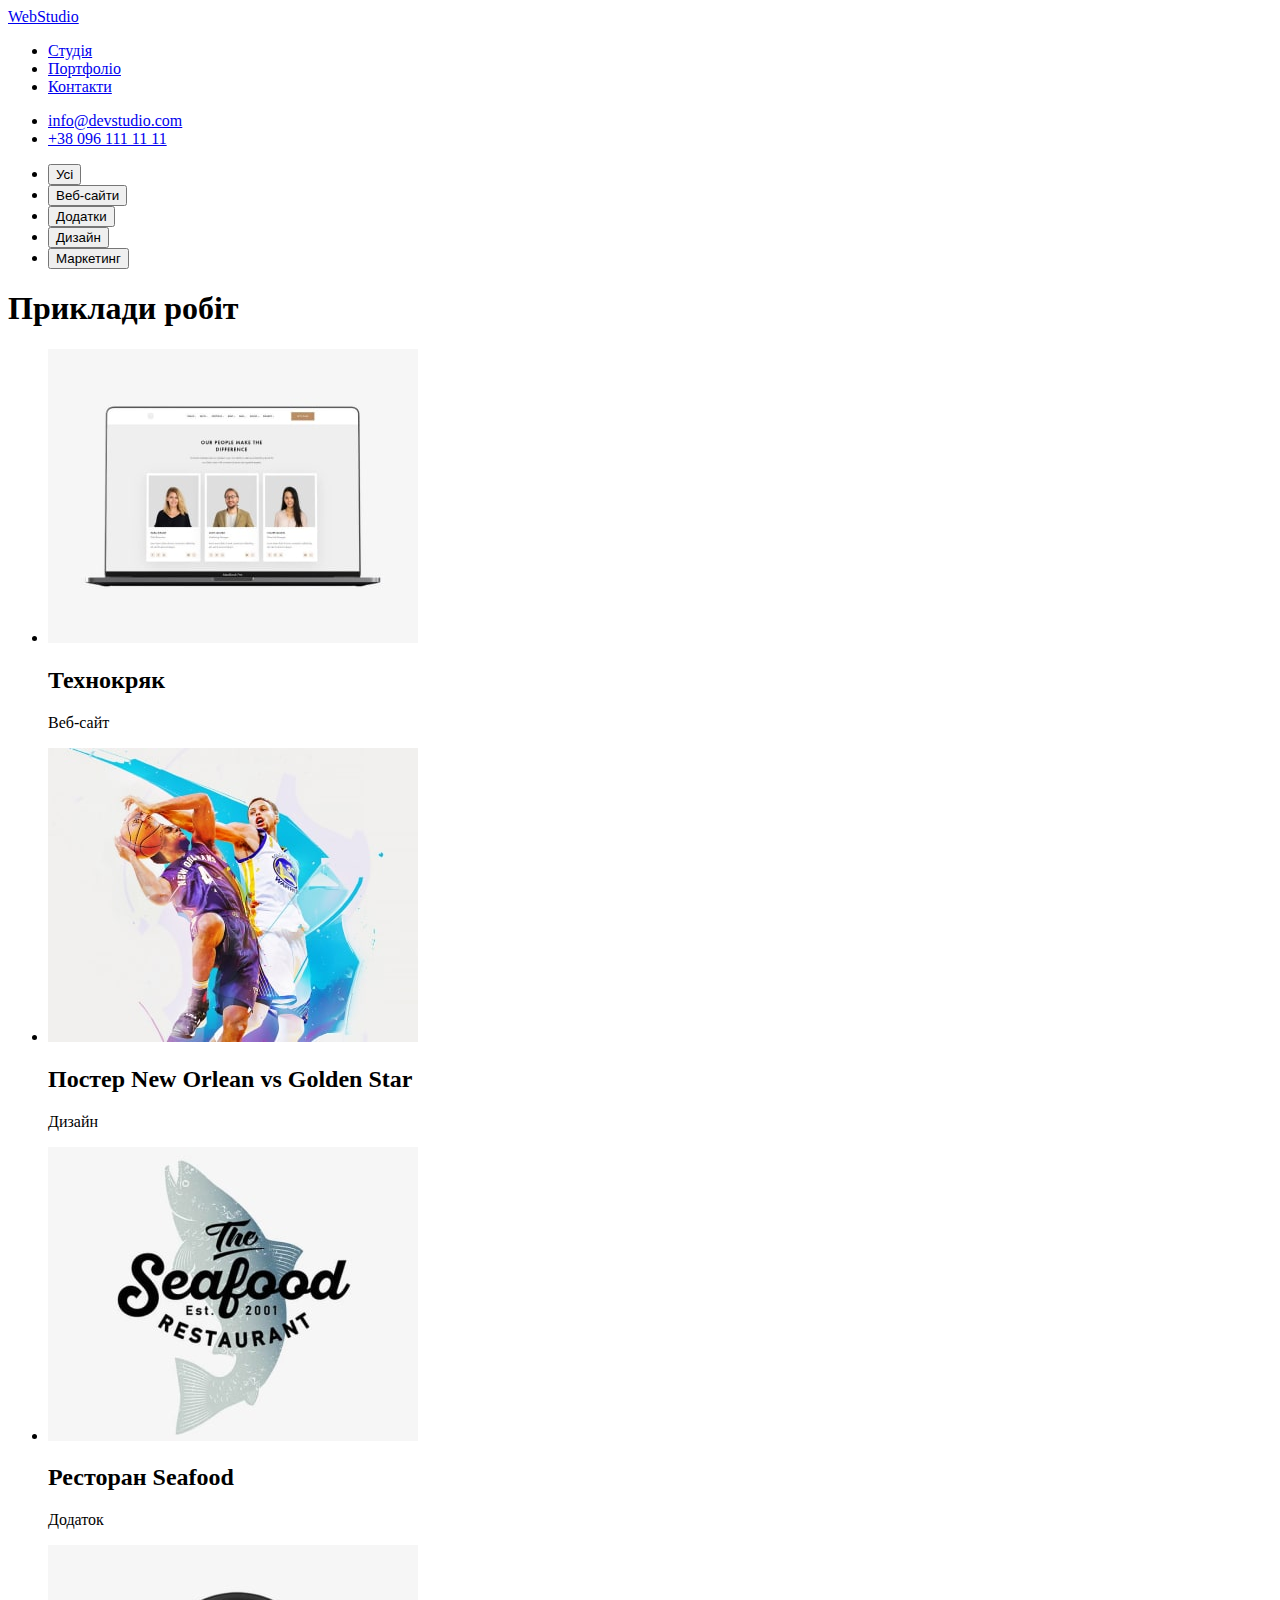
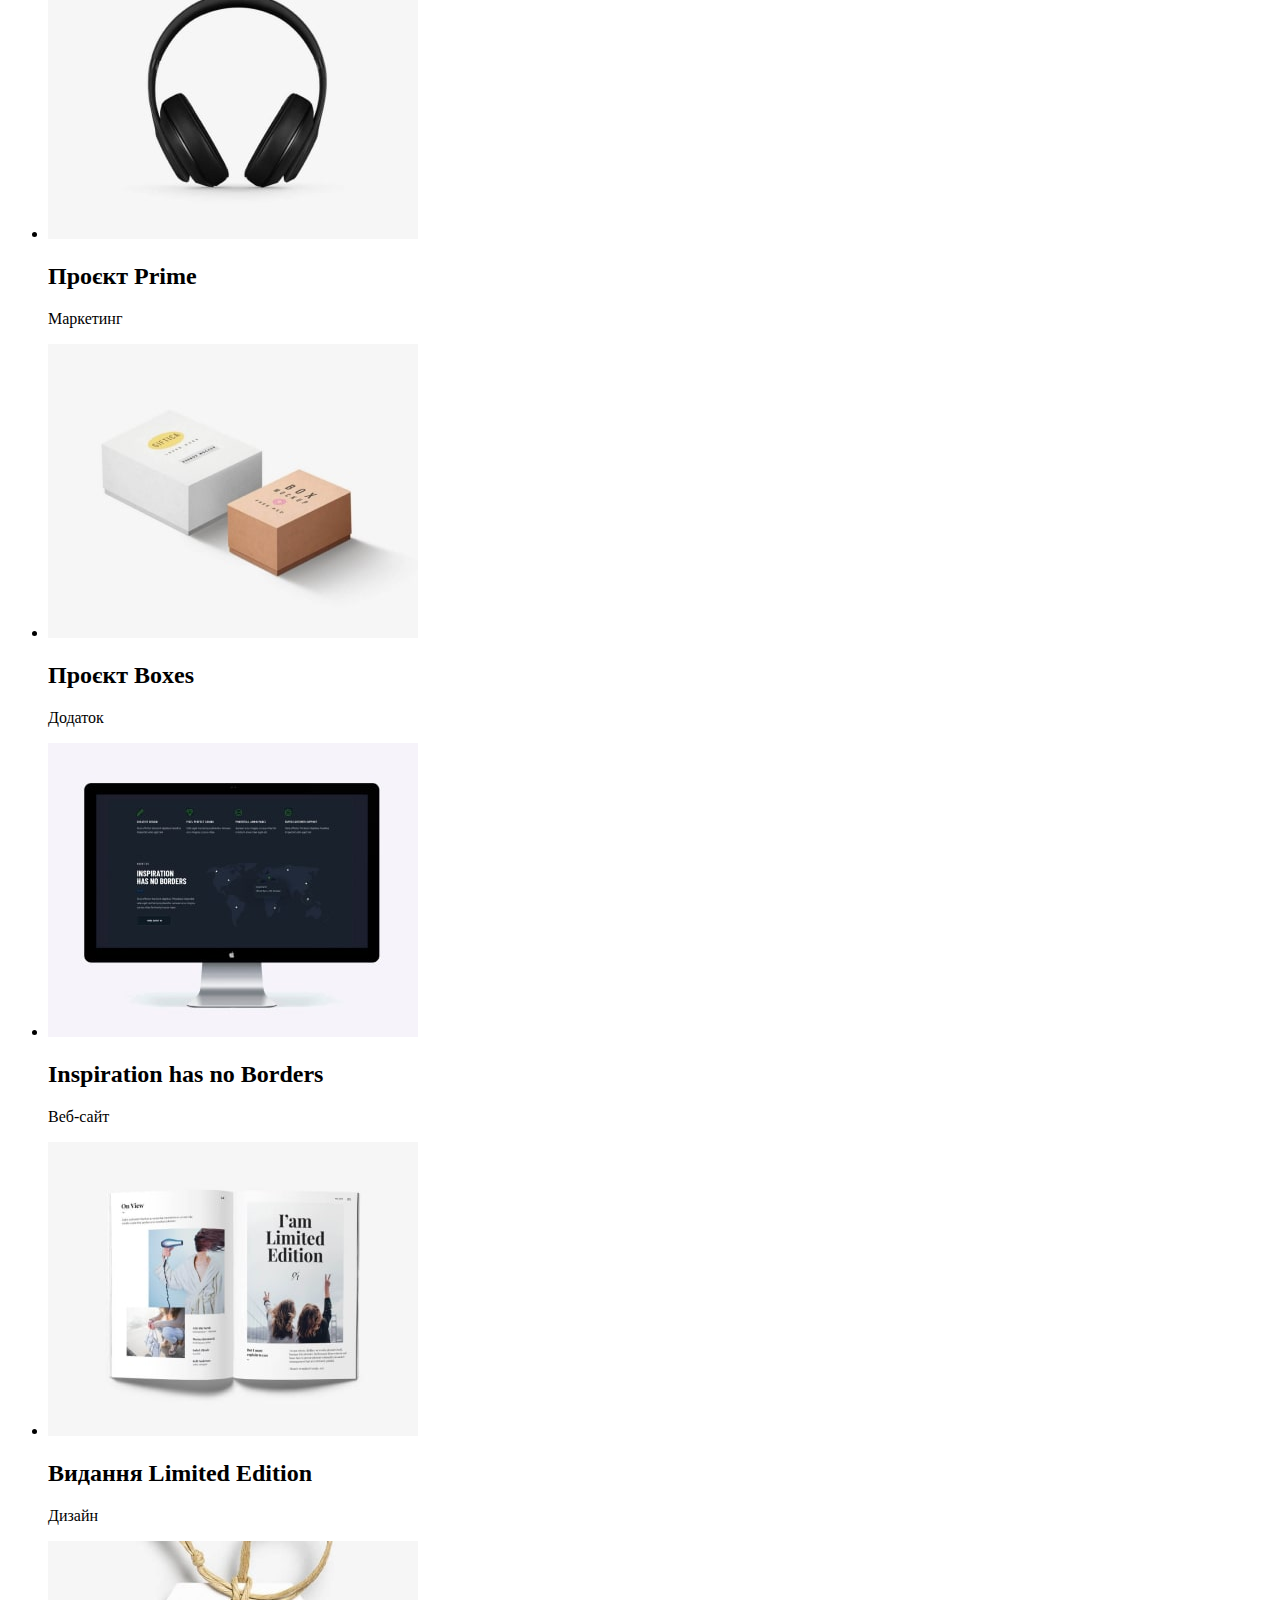
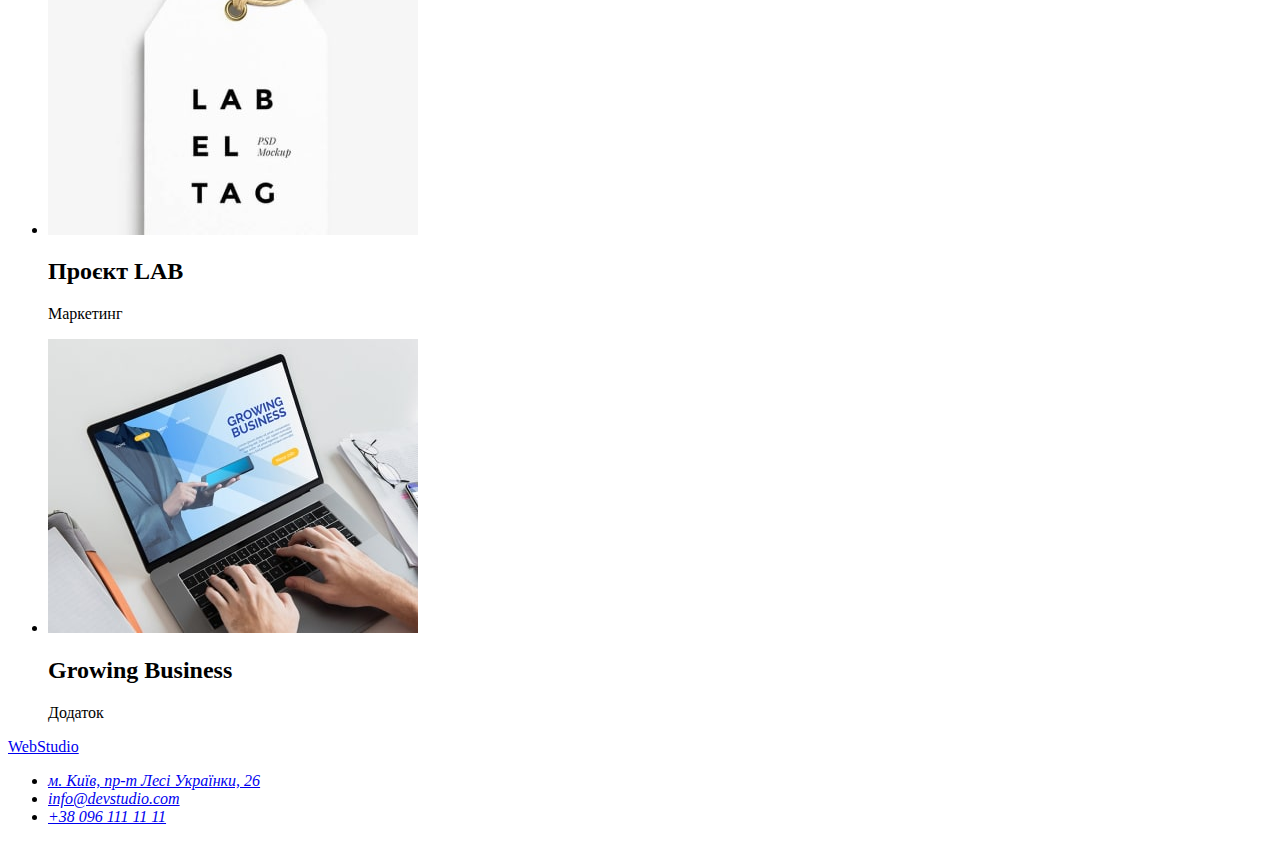
==== portfolio.html @ 3c06cacd "Створив розмітку для сторінки Портфоліо" ====
<!DOCTYPE html>
<html lang="uk">
<head>
    <meta charset="UTF-8">
    <meta http-equiv="X-UA-Compatible" content="IE=edge">
    <meta name="viewport" content="width=device-width, initial-scale=1.0">
    <title>Портфоліо</title>
</head>
<body>
    <!-- шапка сторінки -->
    <header>
        <nav>
            <!-- логотип -->
            <a href="./index.html">WebStudio</a>
            <!-- навігація на інші сторінки -->
            <ul> 
                <li><a href="./index.html">Студія</a></li>
                <li><a href="./portfolio.html">Портфоліо</a></li>
                <li><a href="#">Контакти</a></li>
            </ul>          
        </nav>
        <!-- контакти -->
        <ul>
            <li><a href="mailto:info@devstudio.com">info@devstudio.com</a></li>
            <li><a href="tel:+380961111111">+38 096 111 11 11</a></li>
        </ul>
    </header>
    <!-- контент сторінки -->
    <main>
        <!-- фільтр -->
        <ul>
            <li><button type="button">Усі</button></li>
            <li><button type="button">Веб-сайти</button></li>
            <li><button type="button">Додатки</button></li>
            <li><button type="button">Дизайн</button></li>
            <li><button type="button">Маркетинг</button></li>
        </ul>
        <!-- список робіт -->
        <h1>Приклади робіт</h1>
        <ul>
            <li>
                <img src="./images/portf-01.jpg" alt="ноутбук з відкритим сайтом" width="370" />
                <h2>Технокряк</h2>
                <p>Веб-сайт</p>
            </li>
            <li>
                <img src="./images/portf-02.jpg" alt="баскетболісти" width="370" />
                <h2>Постер New Orlean vs Golden Star</h2>
                <p>Дизайн</p>
            </li>
            <li>
                <img src="./images/portf-03.jpg" alt="логотип форми риби" width="370" />
                <h2>Ресторан Seafood</h2>
                <p>Додаток</p>
            </li>
            <li>
                <img src="./images/portf-04.jpg" alt="навушники" width="370" />
                <h2>Проєкт Prime</h2>
                <p>Маркетинг</p>
            </li>
            <li>
                <img src="./images/portf-05.jpg" alt="дві коробки" width="370" />
                <h2>Проєкт Boxes</h2>
                <p>Додаток</p>
            </li>
            <li>
                <img src="./images/portf-06.jpg" alt="монітор з відкритим сайтом" width="370" />
                <h2>Inspiration has no Borders</h2>
                <p>Веб-сайт</p>
            </li>
            <li>
                <img src="./images/portf-07.jpg" alt="журнал" width="370" />
                <h2>Видання Limited Edition</h2>
                <p>Дизайн</p>
            </li>
            <li>
                <img src="./images/portf-08.jpg" alt="бірка" width="370" />
                <h2>Проєкт LAB</h2>
                <p>Маркетинг</p>
            </li>
            <li>
                <img src="./images/portf-09.jpg" alt="руки друкують на ноутбуці" width="370" />
                <h2>Growing Business</h2>
                <p>Додаток</p>
            </li>
        </ul>
    </main>
    <!-- підвал сторінки -->
    <footer>
        <a href="./index.html">WebStudio</a>
        <address>
            <ul>
                <li><a href="https://goo.gl/maps/CPtrU1FHBa2aNyZL9" target="_blank" rel="noopener noreferrer nofollow">м. Київ, пр-т Лесі Українки, 26</a></li>
                <li><a href="mailto:info@devstudio.com">info@devstudio.com</a></li>
                <li><a href="tel:+380961111111">+38 096 111 11 11</a></li>
            </ul>
        </address>
    </footer>
</body>
</html>
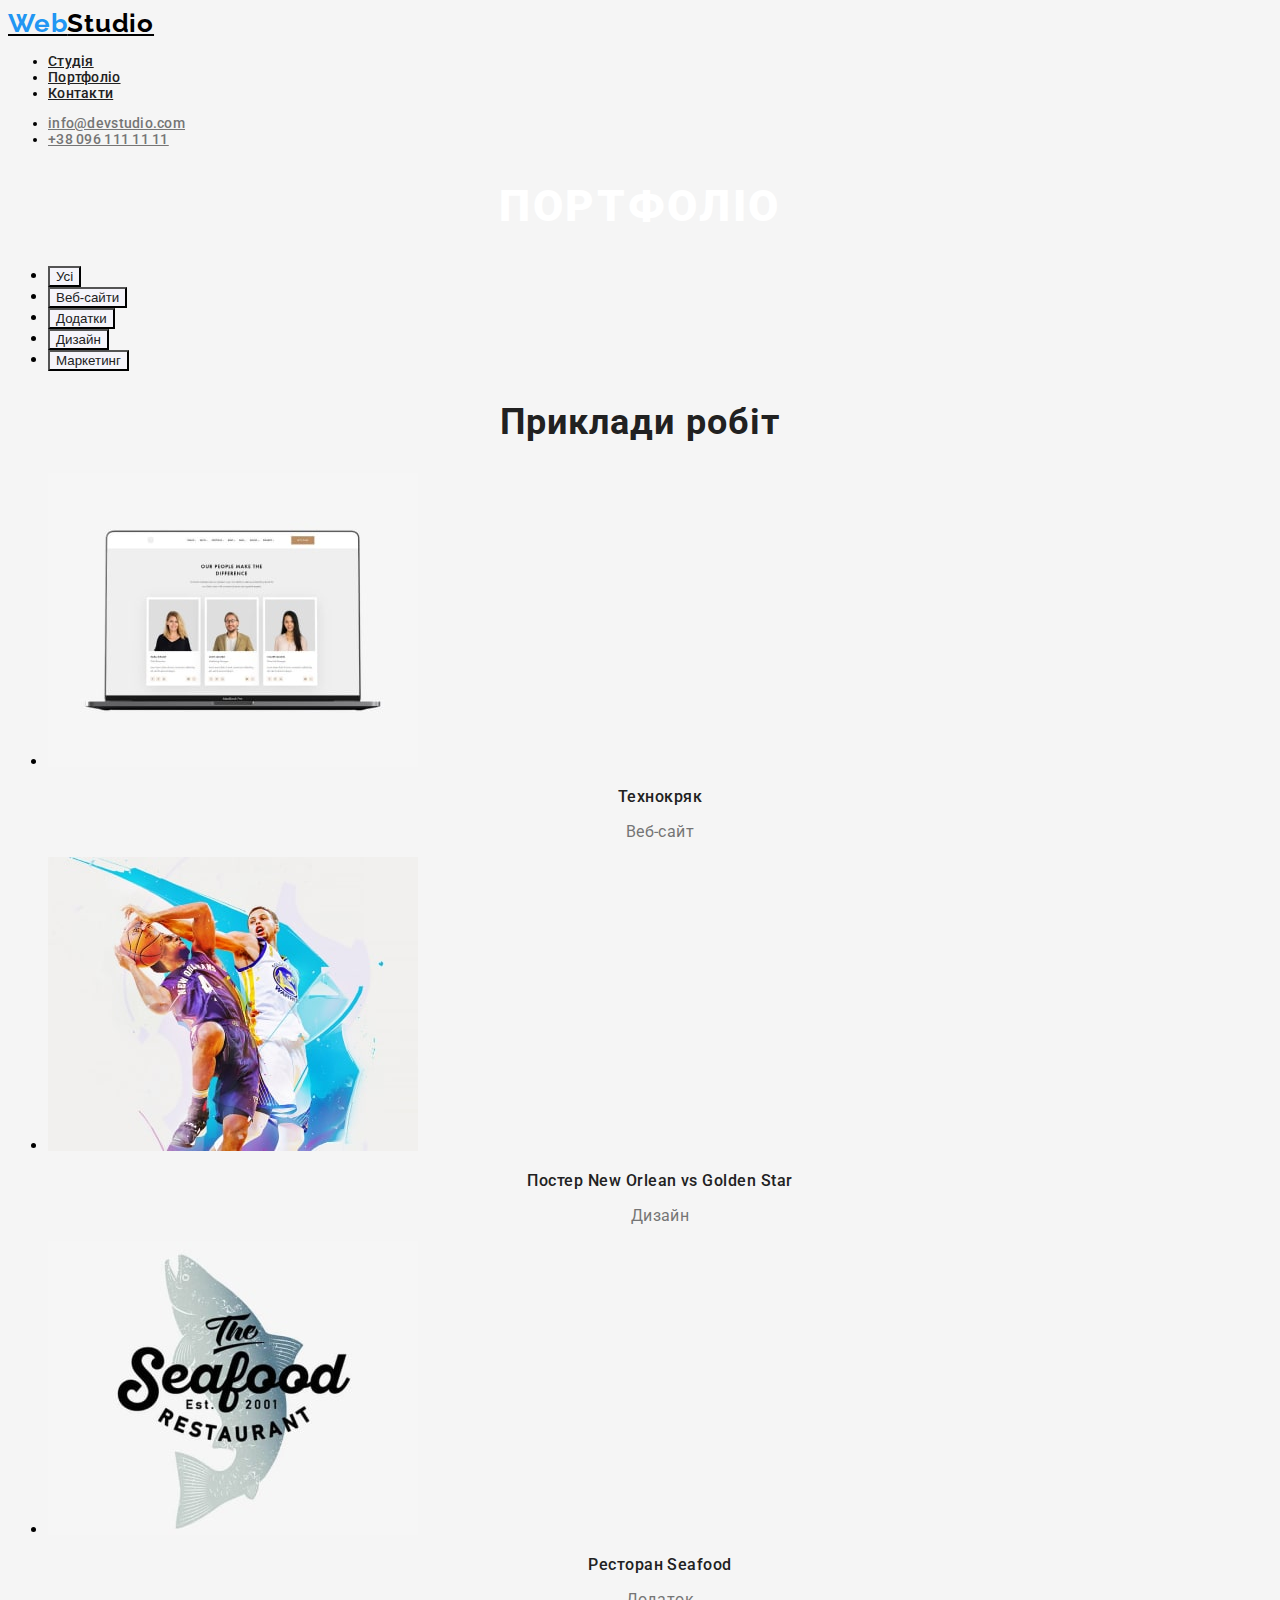
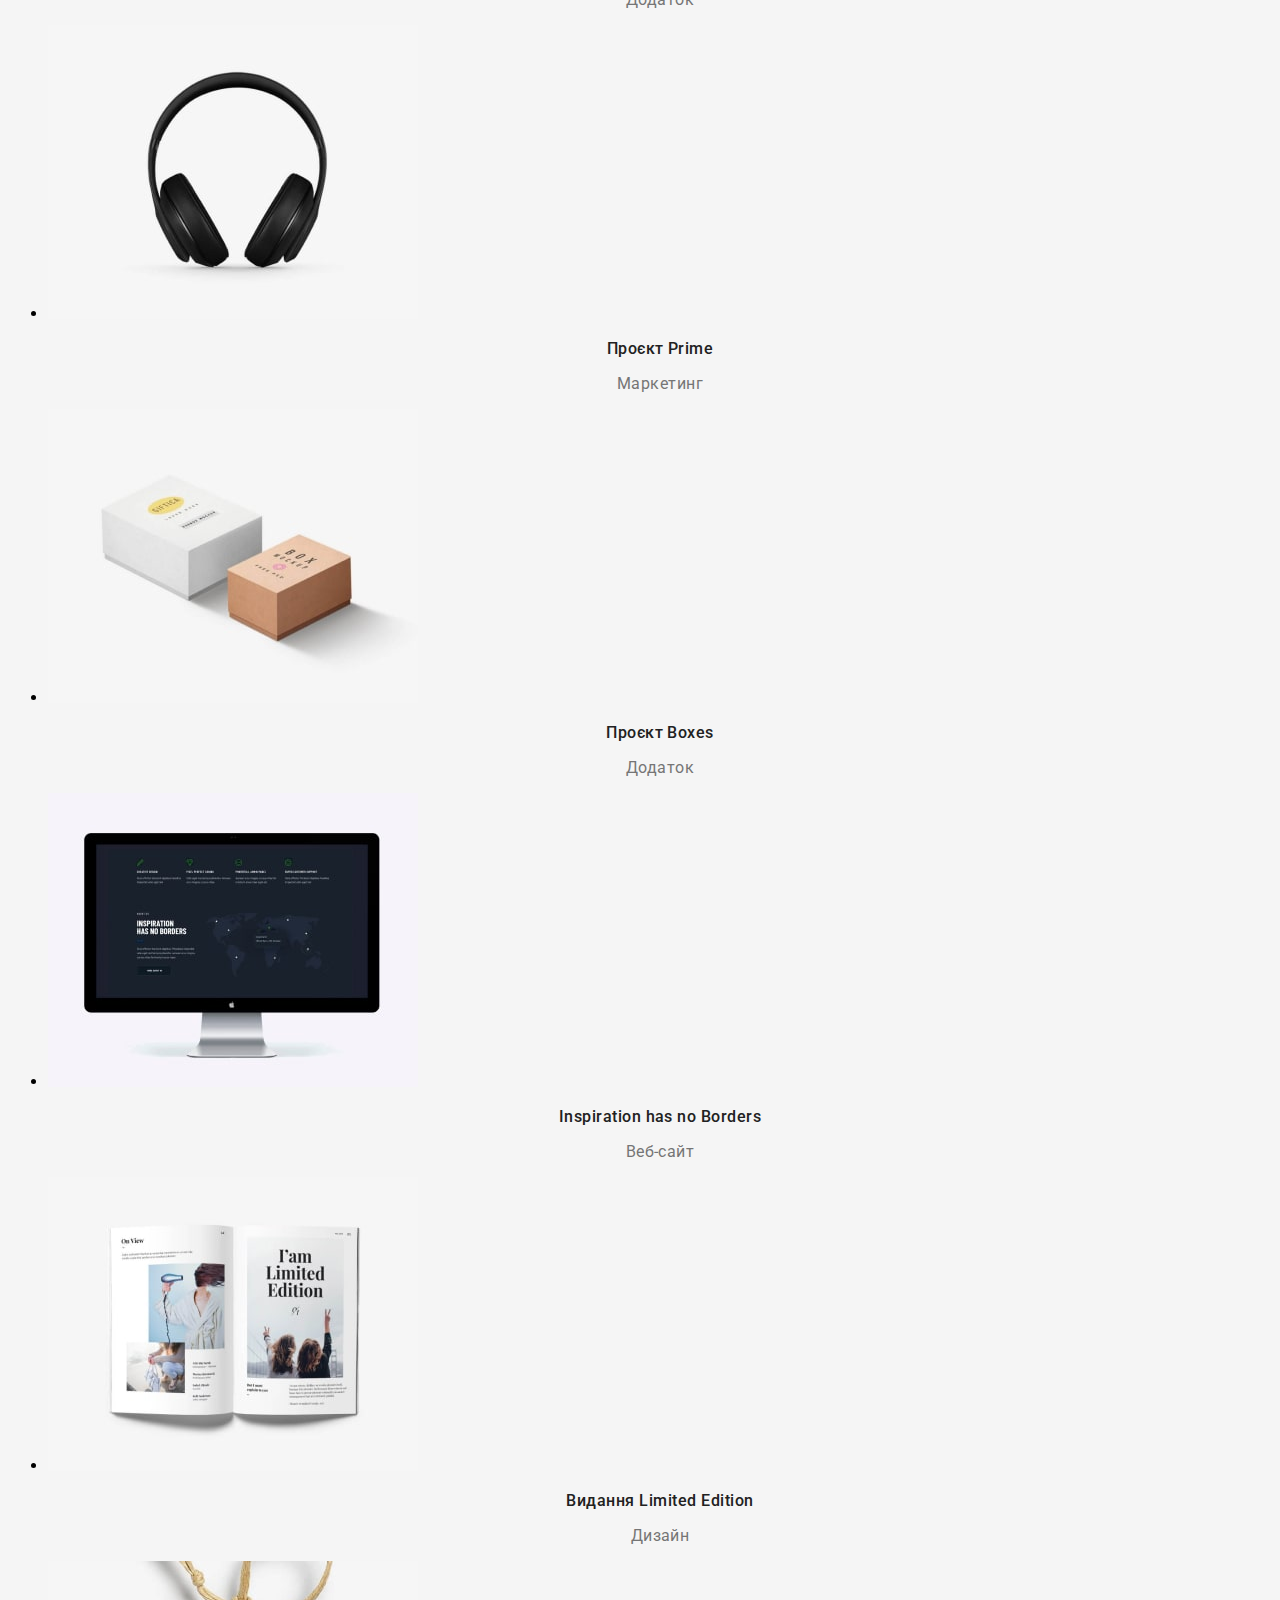
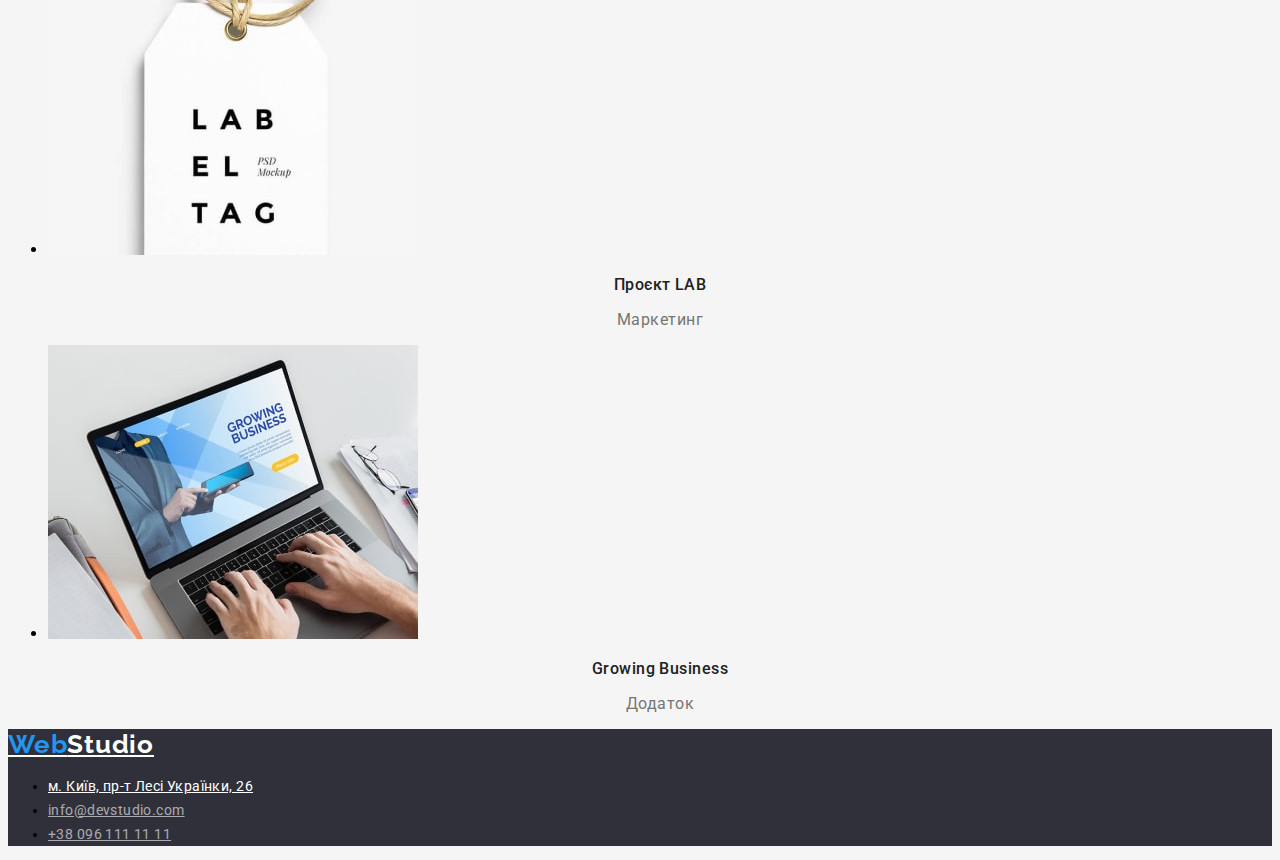
==== commit bdf6c659: "Написав стилі до сторінок Студія та Портфоліо, додав шрифти" ====
--- a/portfolio.html
+++ b/portfolio.html
@@ -4,6 +4,10 @@
     <meta charset="UTF-8">
     <meta http-equiv="X-UA-Compatible" content="IE=edge">
     <meta name="viewport" content="width=device-width, initial-scale=1.0">
+    <link rel="preconnect" href="https://fonts.googleapis.com">
+    <link rel="preconnect" href="https://fonts.gstatic.com" crossorigin>
+    <link href="https://fonts.googleapis.com/css2?family=Raleway:wght@700&family=Roboto:wght@400;500;700;900&display=swap" rel="stylesheet">
+    <link rel="stylesheet" href="./css/styles.css" />
     <title>Портфоліо</title>
 </head>
 <body>
@@ -11,88 +15,89 @@
     <header>
         <nav>
             <!-- логотип -->
-            <a href="./index.html">WebStudio</a>
+            <a href="./index.html" class="logo"><span class="logo-color">Web</span>Studio</a>
             <!-- навігація на інші сторінки -->
-            <ul> 
-                <li><a href="./index.html">Студія</a></li>
-                <li><a href="./portfolio.html">Портфоліо</a></li>
-                <li><a href="#">Контакти</a></li>
+            <ul class="menu"> 
+                <li class="menu-studia"><a href="./index.html" class="link">Студія</a></li>
+                <li class="menu-portfolio"><a href="./portfolio.html" class="link">Портфоліо</a></li>
+                <li class="menu-kontakty"><a href="#" class="link">Контакти</a></li>
             </ul>          
         </nav>
         <!-- контакти -->
-        <ul>
-            <li><a href="mailto:info@devstudio.com">info@devstudio.com</a></li>
-            <li><a href="tel:+380961111111">+38 096 111 11 11</a></li>
+        <ul class="kontakty">
+            <li class="mail"><a href="mailto:info@devstudio.com" class="link">info@devstudio.com</a></li>
+            <li class="tel"><a href="tel:+380961111111" class="link">+38 096 111 11 11</a></li>
         </ul>
     </header>
     <!-- контент сторінки -->
     <main>
+        <h1 class="hero-title">Портфоліо</h1>
         <!-- фільтр -->
-        <ul>
-            <li><button type="button">Усі</button></li>
-            <li><button type="button">Веб-сайти</button></li>
-            <li><button type="button">Додатки</button></li>
-            <li><button type="button">Дизайн</button></li>
-            <li><button type="button">Маркетинг</button></li>
+        <ul >
+            <li class="all"><button type="button" class="button">Усі</button></li>
+            <li class="web"><button type="button" class="button">Веб-сайти</button></li>
+            <li class="app"><button type="button" class="button">Додатки</button></li>
+            <li class="design"><button type="button" class="button">Дизайн</button></li>
+            <li class="marketing"><button type="button" class="button">Маркетинг</button></li>
         </ul>
         <!-- список робіт -->
-        <h1>Приклади робіт</h1>
+        <h2 class="title-section">Приклади робіт</h2>
         <ul>
             <li>
                 <img src="./images/portf-01.jpg" alt="ноутбук з відкритим сайтом" width="370" />
-                <h2>Технокряк</h2>
-                <p>Веб-сайт</p>
+                <h3 class="title-name">Технокряк</h3>
+                <p class="title-subname">Веб-сайт</p>
             </li>
             <li>
                 <img src="./images/portf-02.jpg" alt="баскетболісти" width="370" />
-                <h2>Постер New Orlean vs Golden Star</h2>
-                <p>Дизайн</p>
+                <h3 class="title-name">Постер New Orlean vs Golden Star</h3>
+                <p class="title-subname">Дизайн</p>
             </li>
             <li>
                 <img src="./images/portf-03.jpg" alt="логотип форми риби" width="370" />
-                <h2>Ресторан Seafood</h2>
-                <p>Додаток</p>
+                <h3 class="title-name">Ресторан Seafood</h3>
+                <p class="title-subname">Додаток</p>
             </li>
             <li>
                 <img src="./images/portf-04.jpg" alt="навушники" width="370" />
-                <h2>Проєкт Prime</h2>
-                <p>Маркетинг</p>
+                <h3 class="title-name">Проєкт Prime</h3>
+                <p class="title-subname">Маркетинг</p>
             </li>
             <li>
                 <img src="./images/portf-05.jpg" alt="дві коробки" width="370" />
-                <h2>Проєкт Boxes</h2>
-                <p>Додаток</p>
+                <h3 class="title-name">Проєкт Boxes</h3>
+                <p class="title-subname">Додаток</p>
             </li>
             <li>
                 <img src="./images/portf-06.jpg" alt="монітор з відкритим сайтом" width="370" />
-                <h2>Inspiration has no Borders</h2>
-                <p>Веб-сайт</p>
+                <h3 class="title-name">Inspiration has no Borders</h3>
+                <p class="title-subname">Веб-сайт</p>
             </li>
             <li>
                 <img src="./images/portf-07.jpg" alt="журнал" width="370" />
-                <h2>Видання Limited Edition</h2>
-                <p>Дизайн</p>
+                <h3 class="title-name">Видання Limited Edition</h3>
+                <p class="title-subname">Дизайн</p>
             </li>
             <li>
                 <img src="./images/portf-08.jpg" alt="бірка" width="370" />
-                <h2>Проєкт LAB</h2>
-                <p>Маркетинг</p>
+                <h3 class="title-name">Проєкт LAB</h3>
+                <p class="title-subname">Маркетинг</p>
             </li>
             <li>
                 <img src="./images/portf-09.jpg" alt="руки друкують на ноутбуці" width="370" />
-                <h2>Growing Business</h2>
-                <p>Додаток</p>
+                <h3 class="title-name">Growing Business</h3>
+                <p class="title-subname">Додаток</p>
             </li>
         </ul>
     </main>
     <!-- підвал сторінки -->
-    <footer>
-        <a href="./index.html">WebStudio</a>
+    <footer class="footer">
+        <a href="./index.html" class="logo-footer"><span class="logo-color">Web</span>Studio</a>
         <address>
-            <ul>
-                <li><a href="https://goo.gl/maps/CPtrU1FHBa2aNyZL9" target="_blank" rel="noopener noreferrer nofollow">м. Київ, пр-т Лесі Українки, 26</a></li>
-                <li><a href="mailto:info@devstudio.com">info@devstudio.com</a></li>
-                <li><a href="tel:+380961111111">+38 096 111 11 11</a></li>
+            <ul class="f-kontakty">
+                <li class="f-adress"><a href="https://goo.gl/maps/CPtrU1FHBa2aNyZL9" target="_blank" rel="noopener noreferrer nofollow" class="link">м. Київ, пр-т Лесі Українки, 26</a></li>
+                <li class="f-mail"><a href="mailto:info@devstudio.com" class="link">info@devstudio.com</a></li>
+                <li class="f-tel"><a href="tel:+380961111111" class="link">+38 096 111 11 11</a></li>
             </ul>
         </address>
     </footer>
--- a/css/styles.css
+++ b/css/styles.css
@@ -0,0 +1,269 @@
+/* primary-color-text #2196F3 (синій)
+   main-color-text #212121 (чорний)
+   secondary-color-text #757575 (сірий)
+   logo-color-text #000000 (глибокий чорний)
+   footer-color-text #FFFFFF (білий)
+   
+   main-color-bg #F5F5F5; (білий)
+   secondary-color-bg #F5F4FA; (ліловий)
+   footer-color-bg #2F303A; (темно сірий)*/
+
+body {
+    font-family: 'Roboto', sans-serif;
+    background-color: #F5F5F5;
+}
+
+:root {
+    --primary-color-text: #2196F3;
+    --main-color-text: #212121;
+    --secondary-color-text: #757575;
+    --logo-color-text: #000000;
+    --footer-color-text: #FFFFFF;
+    --main-color-bg: #F5F5F5;
+    --secondary-color-bg: #F5F4FA;
+    --footer-color-bg: #2F303A;
+}
+
+/* !!!стилі Шапки!!! */
+.logo {
+    font-family: 'Raleway', sans-serif;
+    font-style: normal;
+    font-weight: 700;
+    font-size: 26px;
+    line-height: 31px;
+    letter-spacing: 0.03em;
+    color: var(--logo-color-text);
+}
+.logo-color {
+    color: var(--primary-color-text);
+}
+
+.menu {
+    font-style: normal;
+    font-weight: 500;
+    font-size: 14px;
+    line-height: 16px;
+    letter-spacing: 0.02em;
+}
+.menu-studia .link {
+    color: var(--main-color-text);
+}
+.menu-portfolio .link {
+    color: var(--main-color-text)
+}
+.menu-kontakty .link {
+    color: var(--main-color-text)
+}
+.menu-studia .link:hover {
+    color: var(--primary-color-text);
+}
+.menu-portfolio .link:hover {
+    color: var(--primary-color-text);
+}
+.menu-kontakty .link:hover {
+    color: var(--primary-color-text);
+}
+.menu-studia .link:focus {
+    color: var(--primary-color-text);
+}
+.menu-portfolio .link:focus {
+    color: var(--primary-color-text);
+}
+.menu-kontakty .link:focus {
+    color: var(--primary-color-text);
+}
+
+.kontakty {
+    font-style: normal;
+    font-weight: 500;
+    font-size: 14px;
+    line-height: 16px;
+    letter-spacing: 0.02em;
+}
+.mail .link {
+    color: var(--secondary-color-text);
+}
+.tel .link {
+    color: var(--secondary-color-text);
+}
+.mail .link:hover {
+    color: var(--primary-color-text);
+}
+.tel .link:hover {
+    color: var(--primary-color-text);
+}
+.mail .link:focus {
+    color: var(--primary-color-text);
+}
+.tel .link:focus {
+    color: var(--primary-color-text);
+}
+
+/* !!!стилі Футера!!! */
+.footer {
+    background-color: var(--footer-color-bg);
+}
+.logo-footer {
+    font-family: 'Raleway', sans-serif;
+    font-style: normal;
+    font-weight: 700;
+    font-size: 26px;
+    line-height: 31px;
+    letter-spacing: 0.03em;
+    color: var(--footer-color-text);
+}
+/* .logo-color задано в стилі Шапки */
+.f-kontakty {
+    font-style: normal;
+    font-weight: 400;
+    font-size: 14px;
+    line-height: 24px;
+    letter-spacing: 0.03em;
+}
+.f-adress .link {
+    color: var(--footer-color-text);
+}
+.f-mail .link {
+    color: rgba(255, 255, 255, 0.6);   
+}
+.f-tel .link {
+    color: rgba(255, 255, 255, 0.6);
+}
+
+/* !!!стилі головної Студія!!! */
+.hero {
+    background-color: var(--footer-color-bg);
+}
+.hero-title {
+    font-style: normal;
+    font-weight: 900;
+    font-size: 44px;
+    line-height: 60px;
+    text-align: center;
+    letter-spacing: 0.06em;
+    text-transform: uppercase;
+    color: var(--footer-color-text);
+}
+.hero-button {
+    background-color: var(--primary-color-text);
+    color: var(--footer-color-text);
+}
+
+.title-section {
+    font-style: normal;
+    font-weight: 700;
+    font-size: 36px;
+    line-height: 42px;
+    text-align: center;
+    letter-spacing: 0.03em;
+    color: var(--main-color-text);
+}
+.title-perevagy {
+    font-style: normal;
+    font-weight: 700;
+    font-size: 14px;
+    line-height: 16px;
+    letter-spacing: 0.03em;
+    text-transform: uppercase;
+    color: var(--main-color-text);
+}
+.paragraph-perevagy {
+    font-style: normal;
+    font-weight: 400;
+    font-size: 14px;
+    line-height: 24px;
+    letter-spacing: 0.03em;
+    color: var(--secondary-color-text);
+}
+.title-name {
+    font-style: normal;
+    font-weight: 500;
+    font-size: 16px;
+    line-height: 19px;
+    text-align: center;
+    letter-spacing: 0.03em;
+    color: var(--main-color-text);
+}
+.title-subname {
+    font-style: normal;
+    font-weight: 400;
+    font-size: 16px;
+    line-height: 19px;
+    text-align: center;
+    letter-spacing: 0.03em;
+    color: var(--secondary-color-text);
+}
+
+/* !!!стилі головної Портфоліо!!! */
+
+/* класи 
+.hero-title, 
+.title-name, 
+.title-subname 
+взяті із стилів головної Студія */
+
+/* стилі Фільтра */
+.all .button {
+    background-color: var(--secondary-color-bg);
+    color: var(--main-color-text);
+}
+.all .button:hover {
+    background-color: var(--primary-color-text);
+    color: var(--footer-color-text);
+}
+.all .button:focus {
+    background-color: var(--primary-color-text);
+    color: var(--footer-color-text);
+}
+
+.web .button {
+    background-color: var(--secondary-color-bg);
+    color: var(--main-color-text);
+}
+.web .button:hover {
+    background-color: var(--primary-color-text);
+    color: var(--footer-color-text);
+}
+.web .button:focus {
+    background-color: var(--primary-color-text);
+    color: var(--footer-color-text);
+}
+
+.app .button {
+    background-color: var(--secondary-color-bg);
+    color: var(--main-color-text);
+}
+.app .button:hover {
+    background-color: var(--primary-color-text);
+    color: var(--footer-color-text);
+}
+.app .button:focus {
+    background-color: var(--primary-color-text);
+    color: var(--footer-color-text);
+}
+
+.design .button {
+    background-color: var(--secondary-color-bg);
+    color: var(--main-color-text);
+}
+.design .button:hover {
+    background-color: var(--primary-color-text);
+    color: var(--footer-color-text);
+}
+.design .button:focus {
+    background-color: var(--primary-color-text);
+    color: var(--footer-color-text);
+}
+
+.marketing .button {
+    background-color: var(--secondary-color-bg);
+    color: var(--main-color-text);
+}
+.marketing .button:hover {
+    background-color: var(--primary-color-text);
+    color: var(--footer-color-text);
+}
+.marketing .button:focus {
+    background-color: var(--primary-color-text);
+    color: var(--footer-color-text);
+}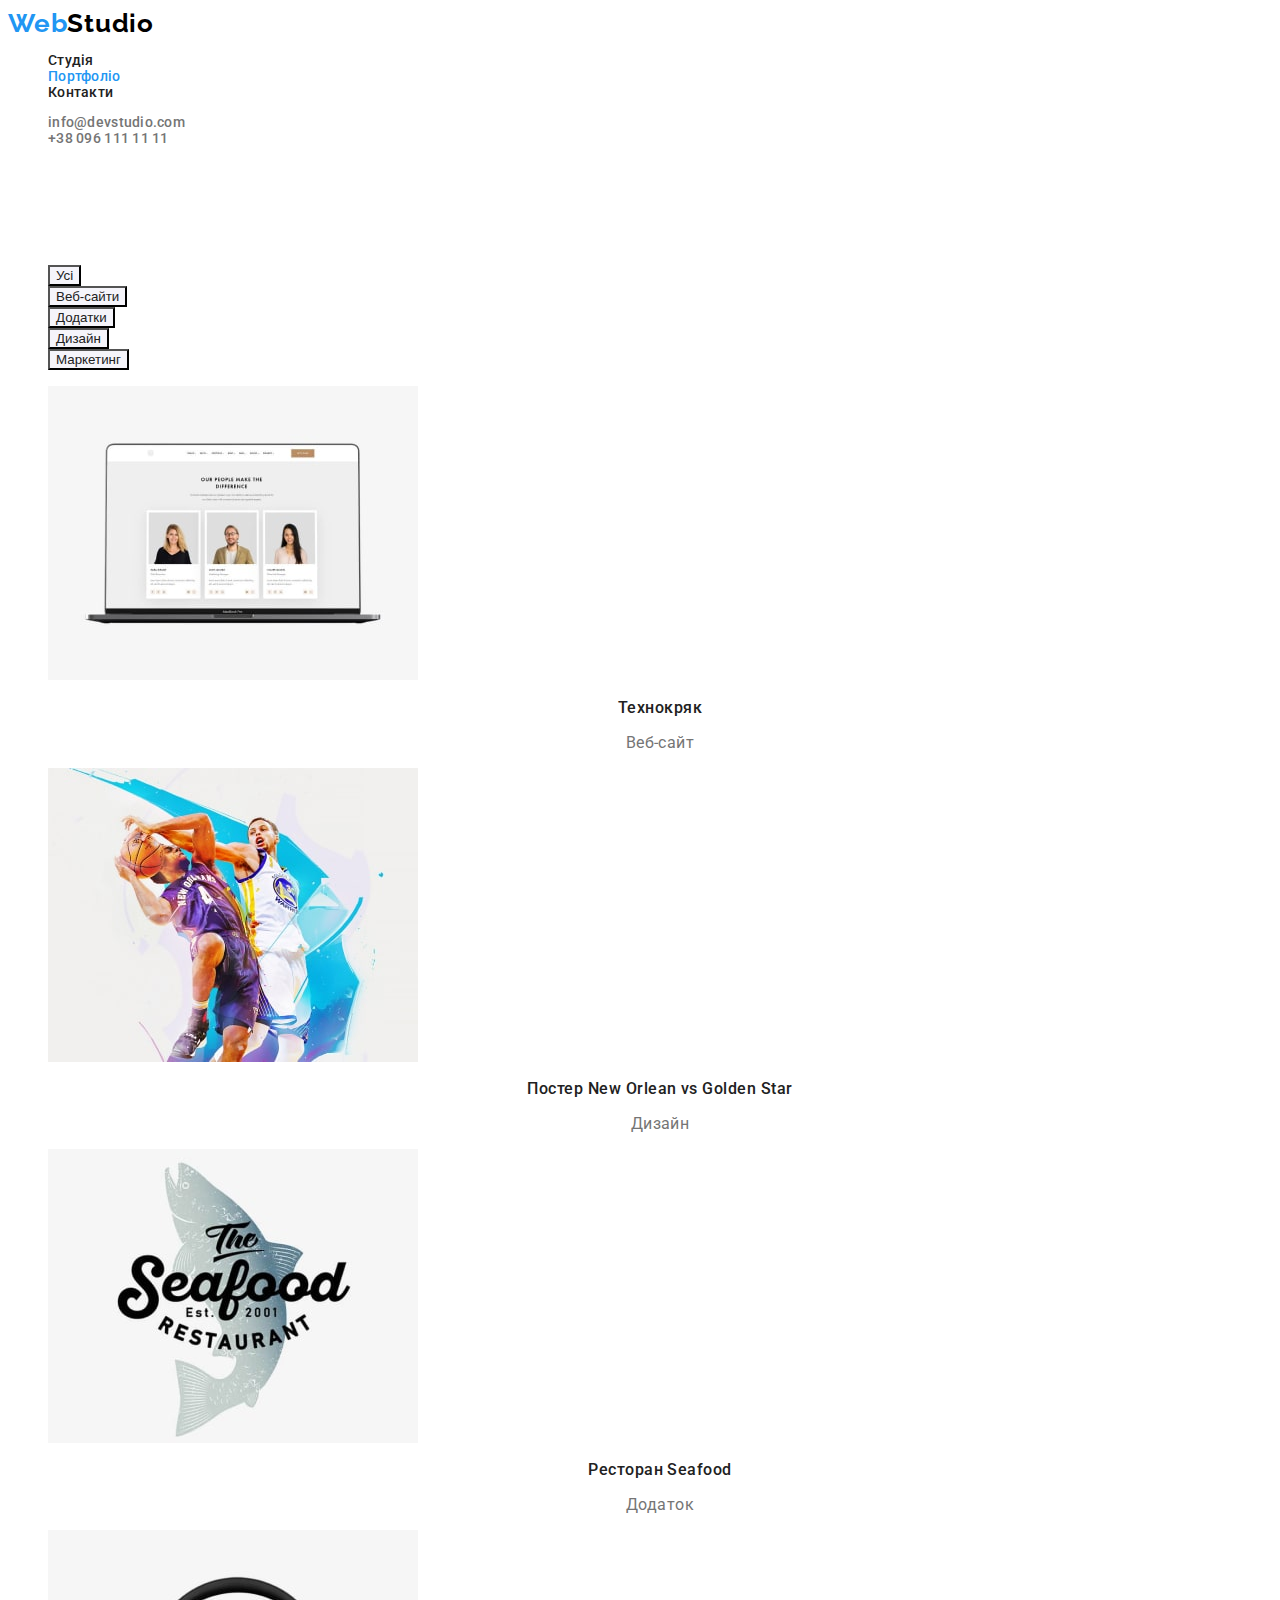
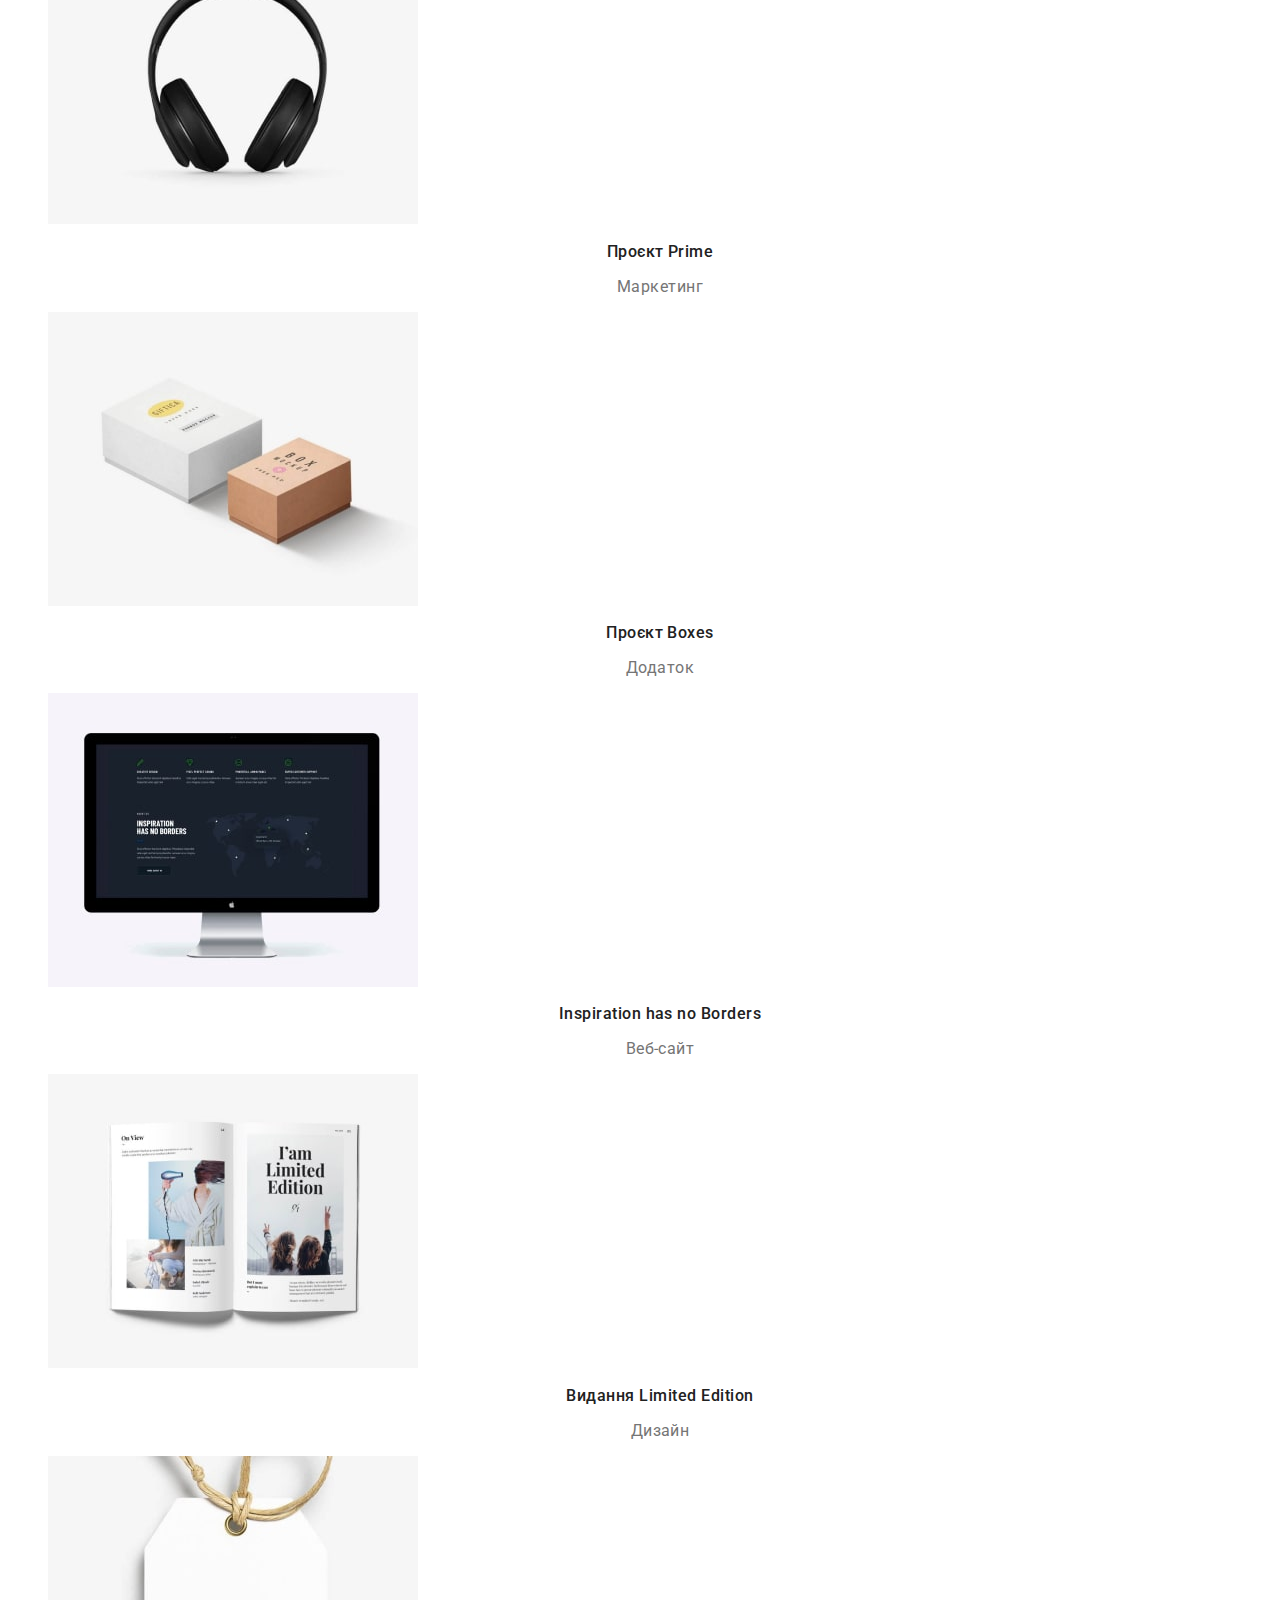
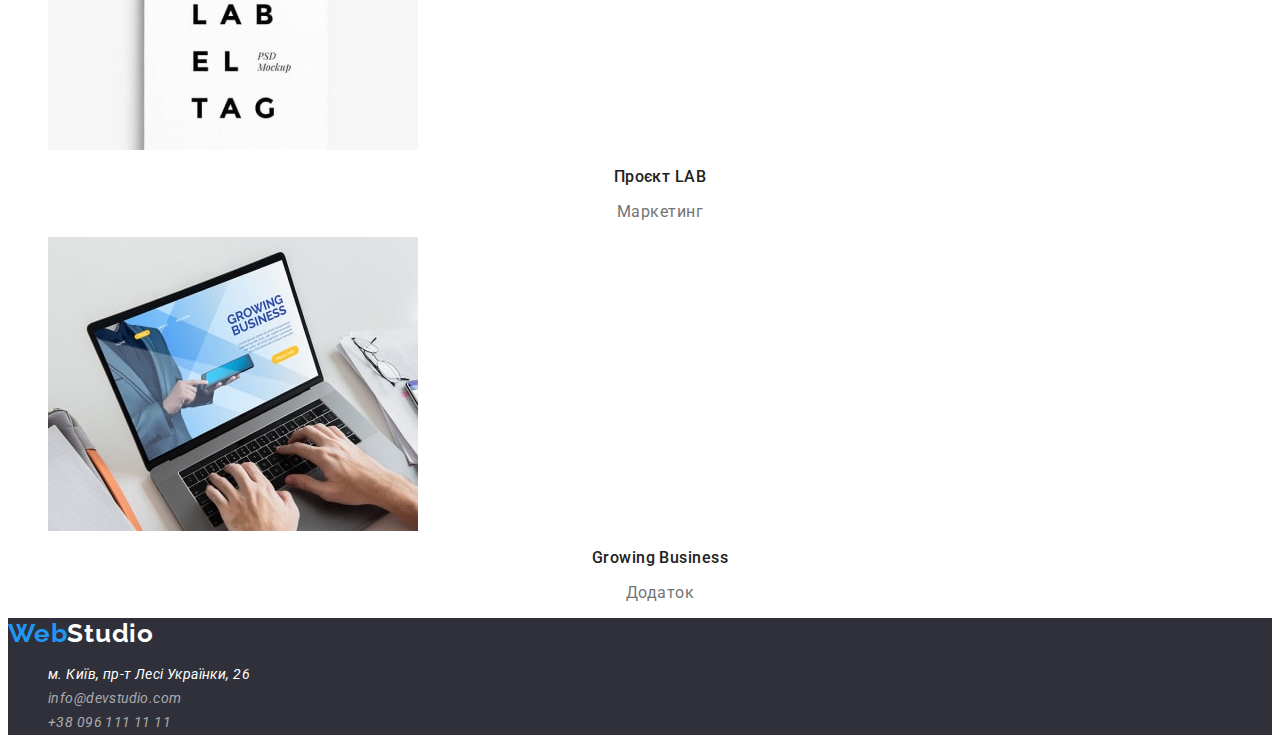
==== commit a51abb55: "Зміни в стилях сторінок Студія та Портфоліо" ====
--- a/portfolio.html
+++ b/portfolio.html
@@ -19,7 +19,7 @@
             <!-- навігація на інші сторінки -->
             <ul class="menu"> 
                 <li class="menu-studia"><a href="./index.html" class="link">Студія</a></li>
-                <li class="menu-portfolio"><a href="./portfolio.html" class="link">Портфоліо</a></li>
+                <li class="menu-portfolio"><a href="./portfolio.html" class="link current">Портфоліо</a></li>
                 <li class="menu-kontakty"><a href="#" class="link">Контакти</a></li>
             </ul>          
         </nav>
@@ -31,64 +31,65 @@
     </header>
     <!-- контент сторінки -->
     <main>
-        <h1 class="hero-title">Портфоліо</h1>
-        <!-- фільтр -->
-        <ul >
-            <li class="all"><button type="button" class="button">Усі</button></li>
-            <li class="web"><button type="button" class="button">Веб-сайти</button></li>
-            <li class="app"><button type="button" class="button">Додатки</button></li>
-            <li class="design"><button type="button" class="button">Дизайн</button></li>
-            <li class="marketing"><button type="button" class="button">Маркетинг</button></li>
-        </ul>
-        <!-- список робіт -->
-        <h2 class="title-section">Приклади робіт</h2>
-        <ul>
-            <li>
-                <img src="./images/portf-01.jpg" alt="ноутбук з відкритим сайтом" width="370" />
-                <h3 class="title-name">Технокряк</h3>
-                <p class="title-subname">Веб-сайт</p>
-            </li>
-            <li>
-                <img src="./images/portf-02.jpg" alt="баскетболісти" width="370" />
-                <h3 class="title-name">Постер New Orlean vs Golden Star</h3>
-                <p class="title-subname">Дизайн</p>
-            </li>
-            <li>
-                <img src="./images/portf-03.jpg" alt="логотип форми риби" width="370" />
-                <h3 class="title-name">Ресторан Seafood</h3>
-                <p class="title-subname">Додаток</p>
-            </li>
-            <li>
-                <img src="./images/portf-04.jpg" alt="навушники" width="370" />
-                <h3 class="title-name">Проєкт Prime</h3>
-                <p class="title-subname">Маркетинг</p>
-            </li>
-            <li>
-                <img src="./images/portf-05.jpg" alt="дві коробки" width="370" />
-                <h3 class="title-name">Проєкт Boxes</h3>
-                <p class="title-subname">Додаток</p>
-            </li>
-            <li>
-                <img src="./images/portf-06.jpg" alt="монітор з відкритим сайтом" width="370" />
-                <h3 class="title-name">Inspiration has no Borders</h3>
-                <p class="title-subname">Веб-сайт</p>
-            </li>
-            <li>
-                <img src="./images/portf-07.jpg" alt="журнал" width="370" />
-                <h3 class="title-name">Видання Limited Edition</h3>
-                <p class="title-subname">Дизайн</p>
-            </li>
-            <li>
-                <img src="./images/portf-08.jpg" alt="бірка" width="370" />
-                <h3 class="title-name">Проєкт LAB</h3>
-                <p class="title-subname">Маркетинг</p>
-            </li>
-            <li>
-                <img src="./images/portf-09.jpg" alt="руки друкують на ноутбуці" width="370" />
-                <h3 class="title-name">Growing Business</h3>
-                <p class="title-subname">Додаток</p>
-            </li>
-        </ul>
+        <section>
+            <h1 class="hero-title">Портфоліо</h1>
+            <!-- фільтр -->
+            <ul>
+                <li class="all"><button type="button" class="fr-button">Усі</button></li>
+                <li class="web"><button type="button" class="fr-button">Веб-сайти</button></li>
+                <li class="app"><button type="button" class="fr-button">Додатки</button></li>
+                <li class="design"><button type="button" class="fr-button">Дизайн</button></li>
+                <li class="marketing"><button type="button" class="fr-button">Маркетинг</button></li>
+            </ul>
+            <!-- список робіт -->
+            <ul>
+                <li><a href="#">
+                    <img src="./images/portf-01.jpg" alt="ноутбук з відкритим сайтом" width="370" />
+                    <h2 class="title-name">Технокряк</h2>
+                    <p class="title-subname">Веб-сайт</p></a>
+                </li>
+                <li><a href="#">
+                    <img src="./images/portf-02.jpg" alt="баскетболісти" width="370" />
+                    <h2 class="title-name">Постер <span lang="en">New Orlean vs Golden Star</span></h2>
+                    <p class="title-subname">Дизайн</p></a>
+                </li>
+                <li><a href="#">
+                    <img src="./images/portf-03.jpg" alt="логотип форми риби" width="370" />
+                    <h2 class="title-name">Ресторан <span lang="en">Seafood</span></h2>
+                    <p class="title-subname">Додаток</p></a>
+                </li>
+                <li><a href="#">
+                    <img src="./images/portf-04.jpg" alt="навушники" width="370" />
+                    <h2 class="title-name">Проєкт <span lang="en">Prime</span></h2>
+                    <p class="title-subname">Маркетинг</p></a>
+                </li>
+                <li><a href="#">
+                    <img src="./images/portf-05.jpg" alt="дві коробки" width="370" />
+                    <h2 class="title-name">Проєкт <span lang="en">Boxes</span></h2>
+                    <p class="title-subname">Додаток</p></a>
+                </li>
+                <li><a href="#">
+                    <img src="./images/portf-06.jpg" alt="монітор з відкритим сайтом" width="370" />
+                    <h2 class="title-name"><span lang="en">Inspiration has no Borders</span></h2>
+                    <p class="title-subname">Веб-сайт</p></a>
+                </li>
+                <li><a href="#">
+                    <img src="./images/portf-07.jpg" alt="журнал" width="370" />
+                    <h2 class="title-name">Видання <span lang="en">Limited Edition</span></h2>
+                    <p class="title-subname">Дизайн</p></a>
+                </li>
+                <li><a href="#">
+                    <img src="./images/portf-08.jpg" alt="бірка" width="370" />
+                    <h2 class="title-name">Проєкт <span lang="en">LAB</span></h2>
+                    <p class="title-subname">Маркетинг</p></a>
+                </li>
+                <li><a href="#">
+                    <img src="./images/portf-09.jpg" alt="руки друкують на ноутбуці" width="370" />
+                    <h2 class="title-name"><span lang="en">Growing Business</span></h2>
+                    <p class="title-subname">Додаток</p></a>
+                </li>
+            </ul>
+        </section>
     </main>
     <!-- підвал сторінки -->
     <footer class="footer">
--- a/css/styles.css
+++ b/css/styles.css
@@ -3,15 +3,12 @@
    secondary-color-text #757575 (сірий)
    logo-color-text #000000 (глибокий чорний)
    footer-color-text #FFFFFF (білий)
+   active-button #188CE8 (темно синій)
+   kontakty-footer rgba(255, 255, 255, 0.6) (білий з альфа-каналом)
    
-   main-color-bg #F5F5F5; (білий)
+   main-color-bg #FFFFFF; (білий)
    secondary-color-bg #F5F4FA; (ліловий)
    footer-color-bg #2F303A; (темно сірий)*/
-
-body {
-    font-family: 'Roboto', sans-serif;
-    background-color: #F5F5F5;
-}
 
 :root {
     --primary-color-text: #2196F3;
@@ -19,9 +16,17 @@
     --secondary-color-text: #757575;
     --logo-color-text: #000000;
     --footer-color-text: #FFFFFF;
-    --main-color-bg: #F5F5F5;
+    --main-color-bg: #FFFFFF;
     --secondary-color-bg: #F5F4FA;
     --footer-color-bg: #2F303A;
+    --active-button: #188CE8;
+    --kontakty-footer: rgba(255, 255, 255, 0.6);
+}
+
+body {
+    font-family: 'Roboto', sans-serif;
+    font-style: normal;
+    background-color: var(--main-color-bg)
 }
 
 /* !!!стилі Шапки!!! */
@@ -30,7 +35,8 @@
     font-style: normal;
     font-weight: 700;
     font-size: 26px;
-    line-height: 31px;
+    line-height: 1.19;
+    /* line-height: 31px;    */
     letter-spacing: 0.03em;
     color: var(--logo-color-text);
 }
@@ -38,63 +44,42 @@
     color: var(--primary-color-text);
 }
 
-.menu {
-    font-style: normal;
+.menu,
+.kontakty {
     font-weight: 500;
     font-size: 14px;
-    line-height: 16px;
+    line-height: 1.14;
+    /* line-height: 16px; */
     letter-spacing: 0.02em;
 }
-.menu-studia .link {
-    color: var(--main-color-text);
-}
-.menu-portfolio .link {
-    color: var(--main-color-text)
-}
+.menu-studia .link,
+.menu-portfolio .link,
 .menu-kontakty .link {
-    color: var(--main-color-text)
-}
-.menu-studia .link:hover {
-    color: var(--primary-color-text);
-}
-.menu-portfolio .link:hover {
-    color: var(--primary-color-text);
-}
-.menu-kontakty .link:hover {
-    color: var(--primary-color-text);
-}
-.menu-studia .link:focus {
-    color: var(--primary-color-text);
-}
-.menu-portfolio .link:focus {
-    color: var(--primary-color-text);
-}
+    color: var(--main-color-text);
+}
+.menu-studia .link:hover,
+.menu-portfolio .link:hover,
+.menu-kontakty .link:hover,
+.menu-studia .link:focus,
+.menu-portfolio .link:focus,
 .menu-kontakty .link:focus {
     color: var(--primary-color-text);
 }
-
-.kontakty {
-    font-style: normal;
-    font-weight: 500;
-    font-size: 14px;
-    line-height: 16px;
-    letter-spacing: 0.02em;
-}
-.mail .link {
-    color: var(--secondary-color-text);
-}
+/* підсвічування поточного меню */
+.menu-portfolio .link.current {
+    color: var(--primary-color-text);
+}
+.menu-studia .link.current {
+    color: var(--primary-color-text);
+}
+
+.mail .link,
 .tel .link {
     color: var(--secondary-color-text);
 }
-.mail .link:hover {
-    color: var(--primary-color-text);
-}
-.tel .link:hover {
-    color: var(--primary-color-text);
-}
-.mail .link:focus {
-    color: var(--primary-color-text);
-}
+.mail .link:hover,
+.tel .link:hover,
+.mail .link:focus,
 .tel .link:focus {
     color: var(--primary-color-text);
 }
@@ -108,26 +93,33 @@
     font-style: normal;
     font-weight: 700;
     font-size: 26px;
-    line-height: 31px;
+    line-height: 1.19;
+    /* line-height: 31px; */
     letter-spacing: 0.03em;
     color: var(--footer-color-text);
 }
 /* .logo-color задано в стилі Шапки */
 .f-kontakty {
-    font-style: normal;
     font-weight: 400;
     font-size: 14px;
-    line-height: 24px;
+    line-height: 1.71;
+    /* line-height: 24px; */
     letter-spacing: 0.03em;
 }
 .f-adress .link {
     color: var(--footer-color-text);
 }
-.f-mail .link {
-    color: rgba(255, 255, 255, 0.6);   
-}
+.f-mail .link,
 .f-tel .link {
-    color: rgba(255, 255, 255, 0.6);
+    color: var(--kontakty-footer)   
+}
+.f-adress .link:hover,
+.f-adress .link:focus,
+.f-mail .link:hover,
+.f-mail .link:focus,
+.f-tel .link:hover,
+.f-tel .link:focus {
+    color: var(--primary-color-text);
 }
 
 /* !!!стилі головної Студія!!! */
@@ -135,10 +127,10 @@
     background-color: var(--footer-color-bg);
 }
 .hero-title {
-    font-style: normal;
     font-weight: 900;
     font-size: 44px;
-    line-height: 60px;
+    line-height: 1.36;
+    /* line-height: 60px; */
     text-align: center;
     letter-spacing: 0.06em;
     text-transform: uppercase;
@@ -148,50 +140,65 @@
     background-color: var(--primary-color-text);
     color: var(--footer-color-text);
 }
+.hero-button:hover,
+.hero-button:focus {
+    background-color: var(--active-button);
+}
 
 .title-section {
-    font-style: normal;
     font-weight: 700;
     font-size: 36px;
-    line-height: 42px;
+    line-height: 1.17;
+    /* line-height: 42px; */
     text-align: center;
     letter-spacing: 0.03em;
     color: var(--main-color-text);
 }
 .title-perevagy {
-    font-style: normal;
-    font-weight: 700;
-    font-size: 14px;
-    line-height: 16px;
+    font-weight: 700;
+    font-size: 14px;
+    line-height: 1.14;
+    /* line-height: 16px; */
     letter-spacing: 0.03em;
     text-transform: uppercase;
     color: var(--main-color-text);
 }
 .paragraph-perevagy {
-    font-style: normal;
     font-weight: 400;
     font-size: 14px;
-    line-height: 24px;
+    line-height: 1.71;
+    /* line-height: 24px; */
     letter-spacing: 0.03em;
     color: var(--secondary-color-text);
 }
 .title-name {
-    font-style: normal;
     font-weight: 500;
     font-size: 16px;
-    line-height: 19px;
+    line-height: 1.19;
+    /* line-height: 19px; */
     text-align: center;
     letter-spacing: 0.03em;
     color: var(--main-color-text);
 }
 .title-subname {
-    font-style: normal;
     font-weight: 400;
     font-size: 16px;
-    line-height: 19px;
+    line-height: 1.19;
+    /* line-height: 19px; */
     text-align: center;
     letter-spacing: 0.03em;
     color: var(--secondary-color-text);
+}
+
+.bg-violet {
+    background-color: var(--secondary-color-bg);
+}
+
+ul {
+    list-style: none;
+}
+a {
+    text-decoration: none;
 }
 
 /* !!!стилі головної Портфоліо!!! */
@@ -203,67 +210,24 @@
 взяті із стилів головної Студія */
 
 /* стилі Фільтра */
-.all .button {
+.all .fr-button,
+.web .fr-button,
+.app .fr-button,
+.design .fr-button,
+.marketing .fr-button {
     background-color: var(--secondary-color-bg);
     color: var(--main-color-text);
 }
-.all .button:hover {
+.all .fr-button:hover,
+.all .fr-button:focus,
+.web .fr-button:hover,
+.web .fr-button:focus,
+.app .fr-button:hover,
+.app .fr-button:focus,
+.design .fr-button:hover,
+.design .fr-button:focus,
+.marketing .fr-button:hover,
+.marketing .fr-button:focus {
     background-color: var(--primary-color-text);
     color: var(--footer-color-text);
 }
-.all .button:focus {
-    background-color: var(--primary-color-text);
-    color: var(--footer-color-text);
-}
-
-.web .button {
-    background-color: var(--secondary-color-bg);
-    color: var(--main-color-text);
-}
-.web .button:hover {
-    background-color: var(--primary-color-text);
-    color: var(--footer-color-text);
-}
-.web .button:focus {
-    background-color: var(--primary-color-text);
-    color: var(--footer-color-text);
-}
-
-.app .button {
-    background-color: var(--secondary-color-bg);
-    color: var(--main-color-text);
-}
-.app .button:hover {
-    background-color: var(--primary-color-text);
-    color: var(--footer-color-text);
-}
-.app .button:focus {
-    background-color: var(--primary-color-text);
-    color: var(--footer-color-text);
-}
-
-.design .button {
-    background-color: var(--secondary-color-bg);
-    color: var(--main-color-text);
-}
-.design .button:hover {
-    background-color: var(--primary-color-text);
-    color: var(--footer-color-text);
-}
-.design .button:focus {
-    background-color: var(--primary-color-text);
-    color: var(--footer-color-text);
-}
-
-.marketing .button {
-    background-color: var(--secondary-color-bg);
-    color: var(--main-color-text);
-}
-.marketing .button:hover {
-    background-color: var(--primary-color-text);
-    color: var(--footer-color-text);
-}
-.marketing .button:focus {
-    background-color: var(--primary-color-text);
-    color: var(--footer-color-text);
-}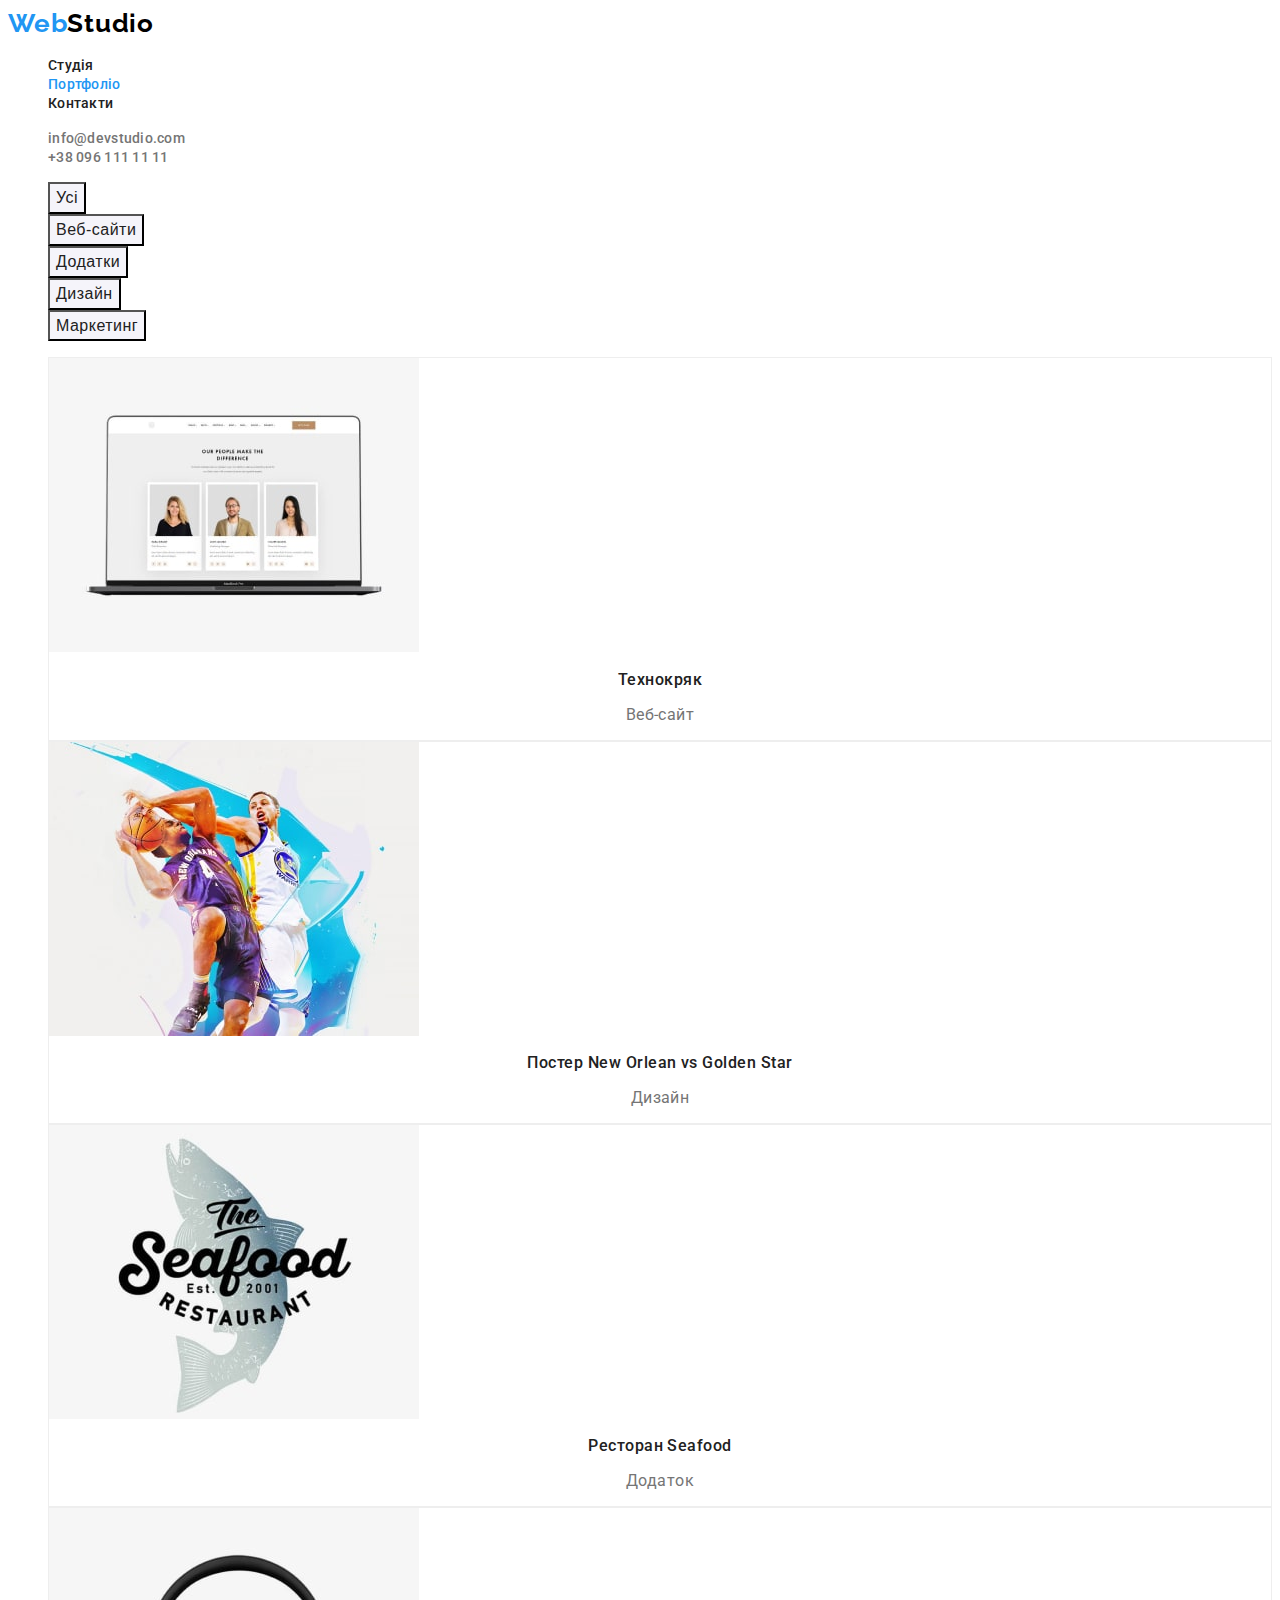
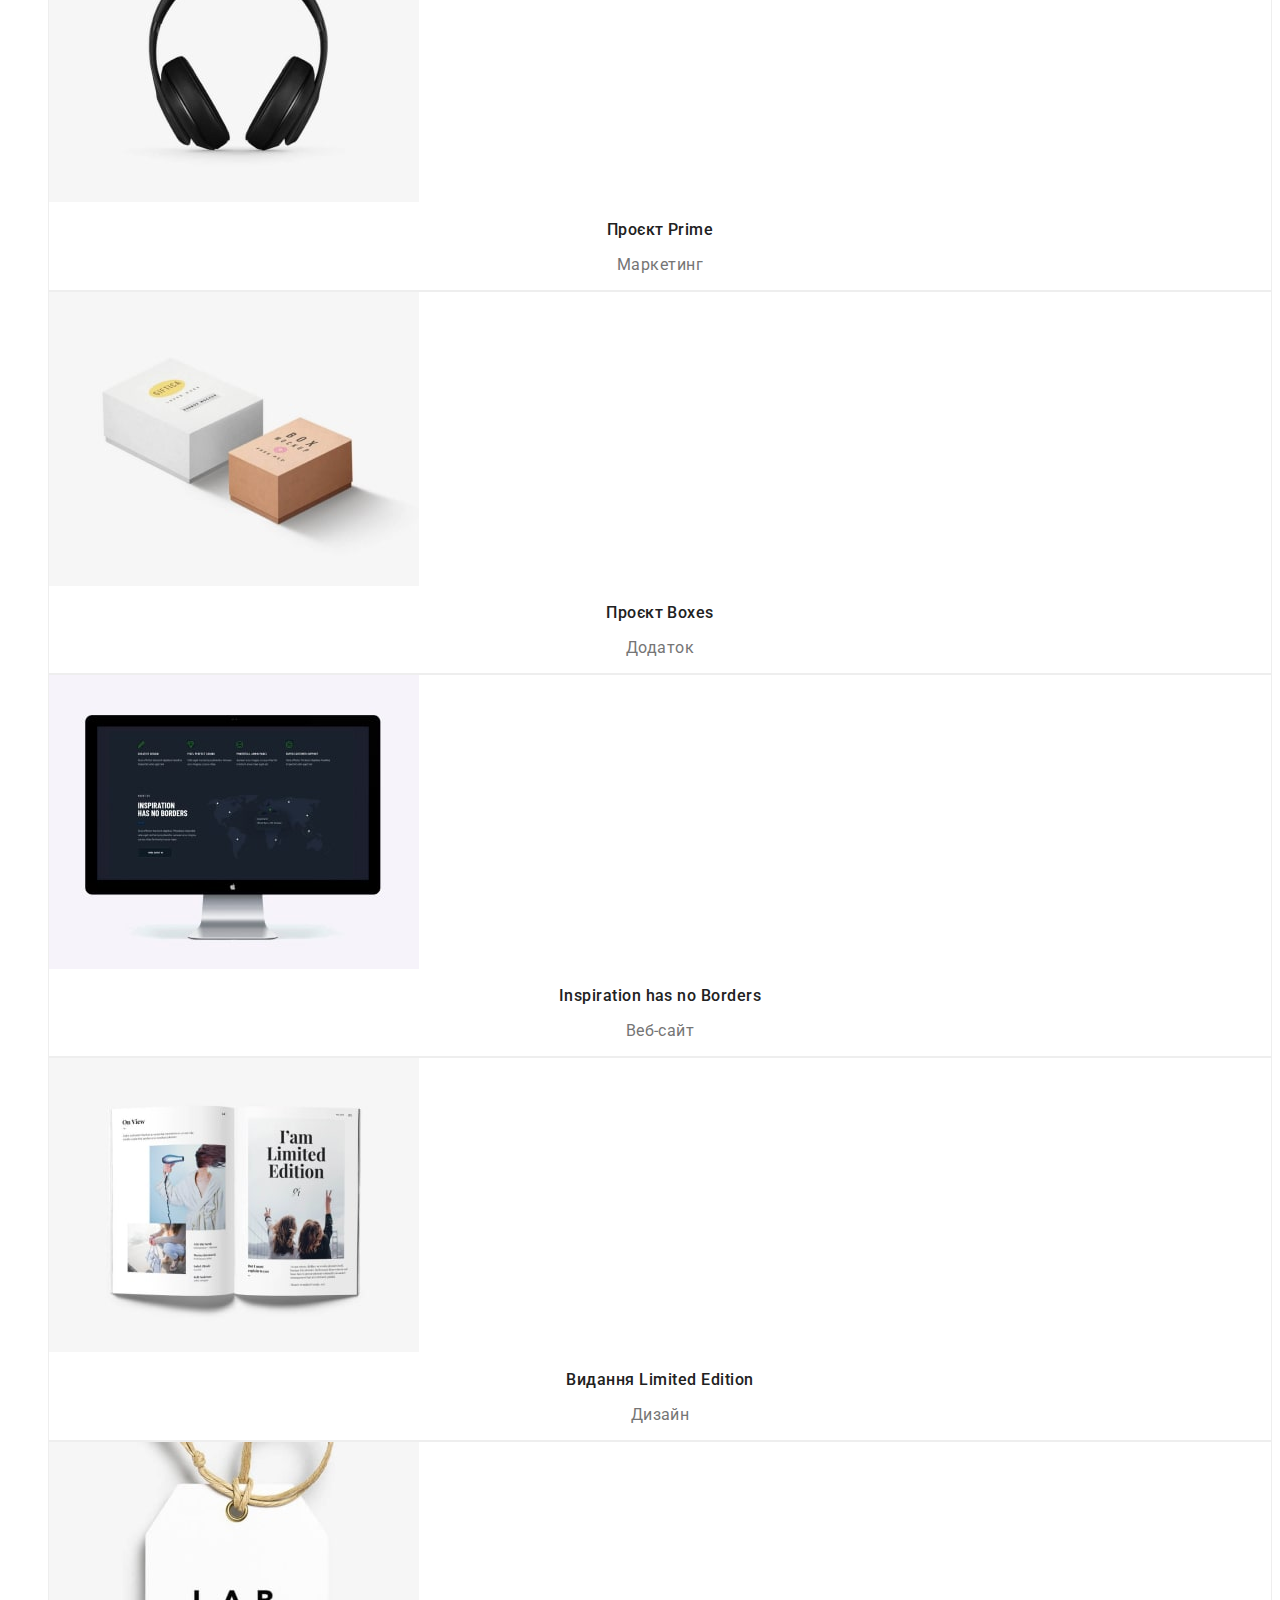
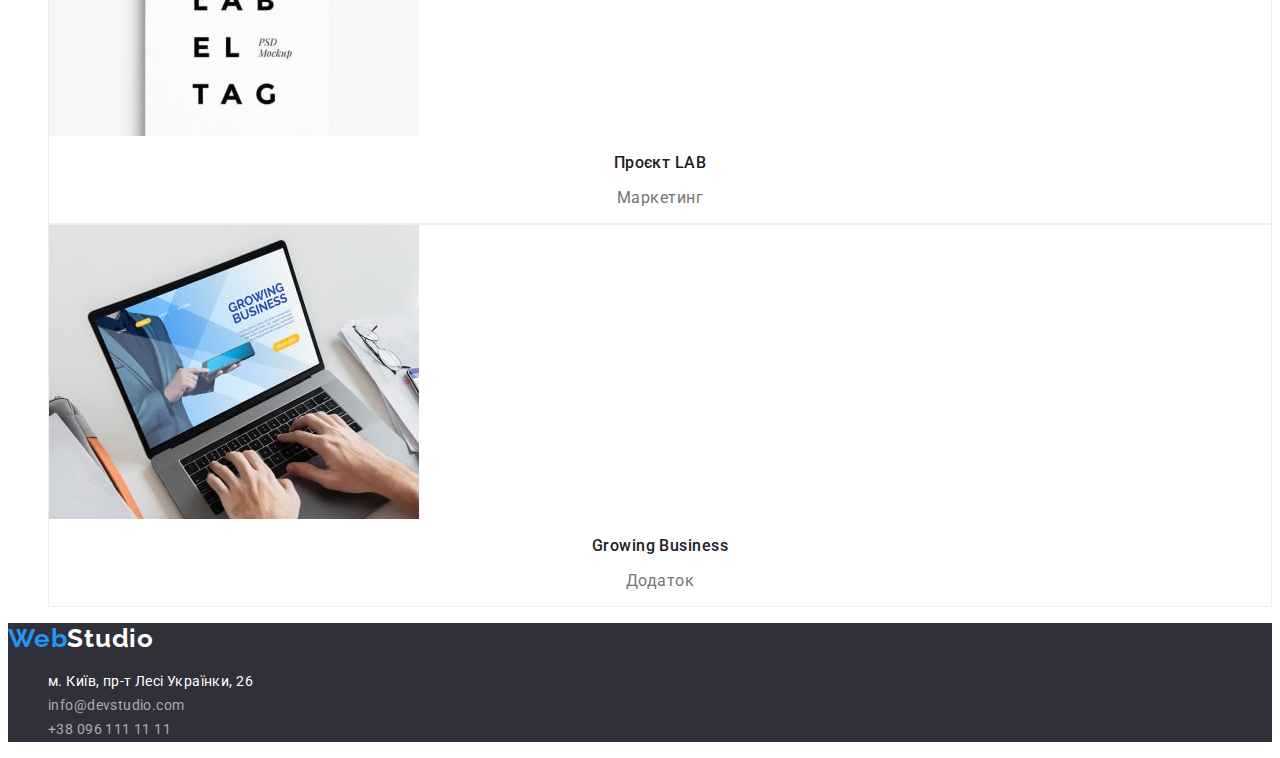
==== commit c4334126: "Зміна класів, чистка шрифтів, стилі кнопок" ====
--- a/portfolio.html
+++ b/portfolio.html
@@ -32,9 +32,9 @@
     <!-- контент сторінки -->
     <main>
         <section>
-            <h1 class="hero-title">Портфоліо</h1>
+            <h1 class="hero-title visually-hidden">Портфоліо</h1>
             <!-- фільтр -->
-            <ul>
+            <ul class="all-button">
                 <li class="all"><button type="button" class="fr-button">Усі</button></li>
                 <li class="web"><button type="button" class="fr-button">Веб-сайти</button></li>
                 <li class="app"><button type="button" class="fr-button">Додатки</button></li>
@@ -43,49 +43,49 @@
             </ul>
             <!-- список робіт -->
             <ul>
-                <li><a href="#">
+                <li class="card-border"><a href="#">
                     <img src="./images/portf-01.jpg" alt="ноутбук з відкритим сайтом" width="370" />
                     <h2 class="title-name">Технокряк</h2>
                     <p class="title-subname">Веб-сайт</p></a>
                 </li>
-                <li><a href="#">
+                <li class="card-border"><a href="#">
                     <img src="./images/portf-02.jpg" alt="баскетболісти" width="370" />
                     <h2 class="title-name">Постер <span lang="en">New Orlean vs Golden Star</span></h2>
                     <p class="title-subname">Дизайн</p></a>
                 </li>
-                <li><a href="#">
+                <li class="card-border"><a href="#">
                     <img src="./images/portf-03.jpg" alt="логотип форми риби" width="370" />
                     <h2 class="title-name">Ресторан <span lang="en">Seafood</span></h2>
                     <p class="title-subname">Додаток</p></a>
                 </li>
-                <li><a href="#">
+                <li class="card-border"><a href="#">
                     <img src="./images/portf-04.jpg" alt="навушники" width="370" />
                     <h2 class="title-name">Проєкт <span lang="en">Prime</span></h2>
                     <p class="title-subname">Маркетинг</p></a>
                 </li>
-                <li><a href="#">
+                <li class="card-border"><a href="#">
                     <img src="./images/portf-05.jpg" alt="дві коробки" width="370" />
                     <h2 class="title-name">Проєкт <span lang="en">Boxes</span></h2>
                     <p class="title-subname">Додаток</p></a>
                 </li>
-                <li><a href="#">
+                <li class="card-border"><a href="#">
                     <img src="./images/portf-06.jpg" alt="монітор з відкритим сайтом" width="370" />
-                    <h2 class="title-name"><span lang="en">Inspiration has no Borders</span></h2>
+                    <h2 class="title-name" lang="en">Inspiration has no Borders</h2>
                     <p class="title-subname">Веб-сайт</p></a>
                 </li>
-                <li><a href="#">
+                <li class="card-border"><a href="#">
                     <img src="./images/portf-07.jpg" alt="журнал" width="370" />
                     <h2 class="title-name">Видання <span lang="en">Limited Edition</span></h2>
                     <p class="title-subname">Дизайн</p></a>
                 </li>
-                <li><a href="#">
+                <li class="card-border"><a href="#">
                     <img src="./images/portf-08.jpg" alt="бірка" width="370" />
                     <h2 class="title-name">Проєкт <span lang="en">LAB</span></h2>
                     <p class="title-subname">Маркетинг</p></a>
                 </li>
-                <li><a href="#">
+                <li class="card-border"><a href="#">
                     <img src="./images/portf-09.jpg" alt="руки друкують на ноутбуці" width="370" />
-                    <h2 class="title-name"><span lang="en">Growing Business</span></h2>
+                    <h2 class="title-name" lang="en">Growing Business</h2>
                     <p class="title-subname">Додаток</p></a>
                 </li>
             </ul>
--- a/css/styles.css
+++ b/css/styles.css
@@ -20,13 +20,19 @@
     --secondary-color-bg: #F5F4FA;
     --footer-color-bg: #2F303A;
     --active-button: #188CE8;
+    --card-border-color: #EEEEEE;
     --kontakty-footer: rgba(255, 255, 255, 0.6);
 }
 
 body {
     font-family: 'Roboto', sans-serif;
-    font-style: normal;
-    background-color: var(--main-color-bg)
+    background-color: var(--main-color-bg);
+    color: var(--secondary-color-text);
+}
+
+.hero-button,
+.all-button .fr-button {
+    cursor: pointer;
 }
 
 /* !!!стилі Шапки!!! */
@@ -36,7 +42,6 @@
     font-weight: 700;
     font-size: 26px;
     line-height: 1.19;
-    /* line-height: 31px;    */
     letter-spacing: 0.03em;
     color: var(--logo-color-text);
 }
@@ -44,12 +49,15 @@
     color: var(--primary-color-text);
 }
 
-.menu,
-.kontakty {
+.menu-studia .link,
+.menu-portfolio .link,
+.menu-kontakty .link,
+.mail .link,
+.tel .link {
+    font-style: normal;
     font-weight: 500;
     font-size: 14px;
     line-height: 1.14;
-    /* line-height: 16px; */
     letter-spacing: 0.02em;
 }
 .menu-studia .link,
@@ -94,16 +102,16 @@
     font-weight: 700;
     font-size: 26px;
     line-height: 1.19;
-    /* line-height: 31px; */
     letter-spacing: 0.03em;
     color: var(--footer-color-text);
 }
 /* .logo-color задано в стилі Шапки */
-.f-kontakty {
-    font-weight: 400;
+.f-adress .link,
+.f-mail .link,
+.f-tel .link {
+    font-style: normal;
     font-size: 14px;
     line-height: 1.71;
-    /* line-height: 24px; */
     letter-spacing: 0.03em;
 }
 .f-adress .link {
@@ -127,16 +135,24 @@
     background-color: var(--footer-color-bg);
 }
 .hero-title {
+    font-style: normal;
     font-weight: 900;
     font-size: 44px;
     line-height: 1.36;
-    /* line-height: 60px; */
     text-align: center;
     letter-spacing: 0.06em;
     text-transform: uppercase;
     color: var(--footer-color-text);
 }
 .hero-button {
+    font-style: normal;
+    font-weight: 700;
+    font-size: 16px;
+    line-height: 1.88;
+    display: flex;
+    align-items: center;
+    text-align: center;
+    letter-spacing: 0.06em;
     background-color: var(--primary-color-text);
     color: var(--footer-color-text);
 }
@@ -145,49 +161,54 @@
     background-color: var(--active-button);
 }
 
+.visually-hidden {
+    position: fixed;
+    transform: scale(0);
+}
 .title-section {
+    font-style: normal;
     font-weight: 700;
     font-size: 36px;
     line-height: 1.17;
-    /* line-height: 42px; */
     text-align: center;
     letter-spacing: 0.03em;
     color: var(--main-color-text);
 }
 .title-perevagy {
+    font-style: normal;
     font-weight: 700;
     font-size: 14px;
     line-height: 1.14;
-    /* line-height: 16px; */
     letter-spacing: 0.03em;
     text-transform: uppercase;
     color: var(--main-color-text);
 }
 .paragraph-perevagy {
-    font-weight: 400;
+    font-style: normal;
     font-size: 14px;
     line-height: 1.71;
-    /* line-height: 24px; */
     letter-spacing: 0.03em;
     color: var(--secondary-color-text);
 }
 .title-name {
+    font-style: normal;
     font-weight: 500;
     font-size: 16px;
     line-height: 1.19;
-    /* line-height: 19px; */
     text-align: center;
     letter-spacing: 0.03em;
     color: var(--main-color-text);
 }
 .title-subname {
-    font-weight: 400;
-    font-size: 16px;
-    line-height: 1.19;
-    /* line-height: 19px; */
-    text-align: center;
-    letter-spacing: 0.03em;
-    color: var(--secondary-color-text);
+    font-style: normal;
+    font-size: 16px;
+    line-height: 1.19;
+    text-align: center;
+    letter-spacing: 0.03em;
+    color: var(--secondary-color-text);
+}
+.card-solid {
+    background-color: var(--main-color-bg);
 }
 
 .bg-violet {
@@ -215,6 +236,12 @@
 .app .fr-button,
 .design .fr-button,
 .marketing .fr-button {
+    font-style: normal;
+    font-weight: 500;
+    font-size: 16px;
+    line-height: 1.62;
+    text-align: center;
+    letter-spacing: 0.03em;
     background-color: var(--secondary-color-bg);
     color: var(--main-color-text);
 }
@@ -231,3 +258,8 @@
     background-color: var(--primary-color-text);
     color: var(--footer-color-text);
 }
+
+.card-border {
+    box-sizing: border-box;
+    border: 1px solid var(--card-border-color);
+}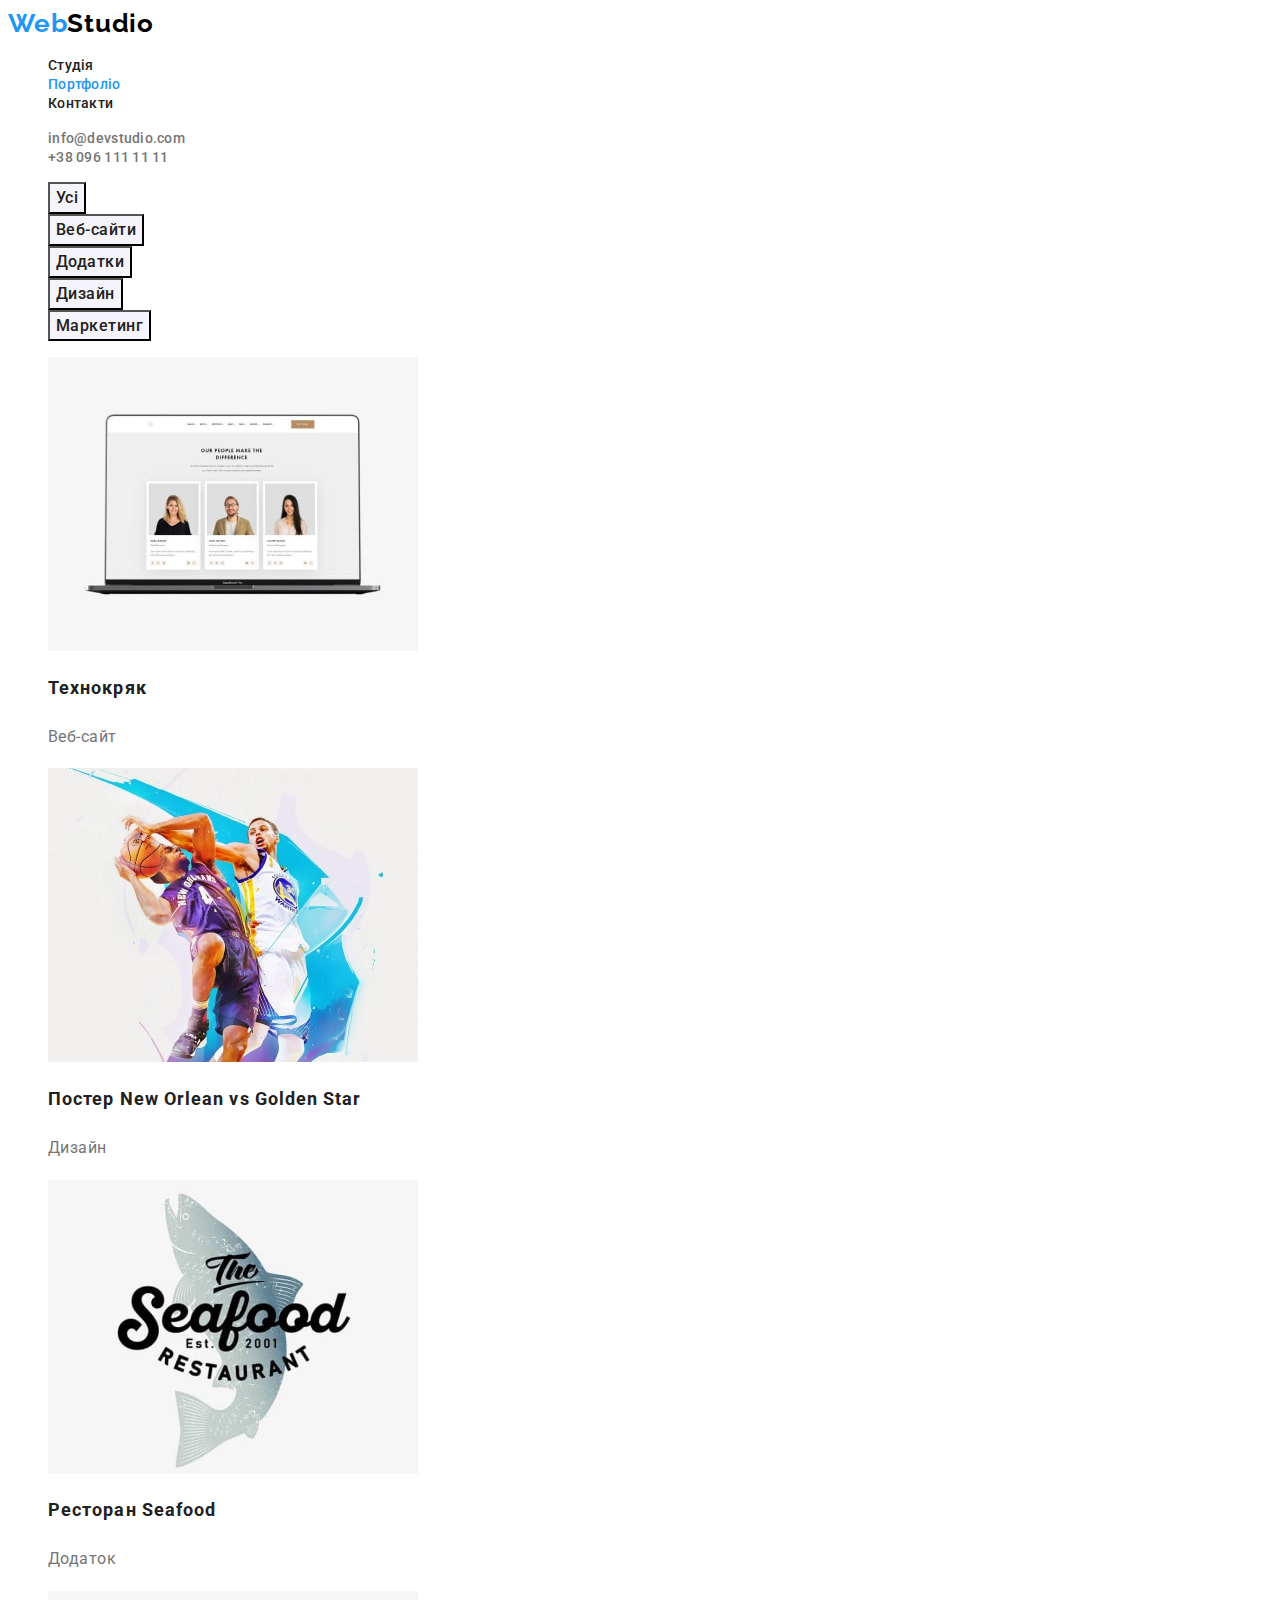
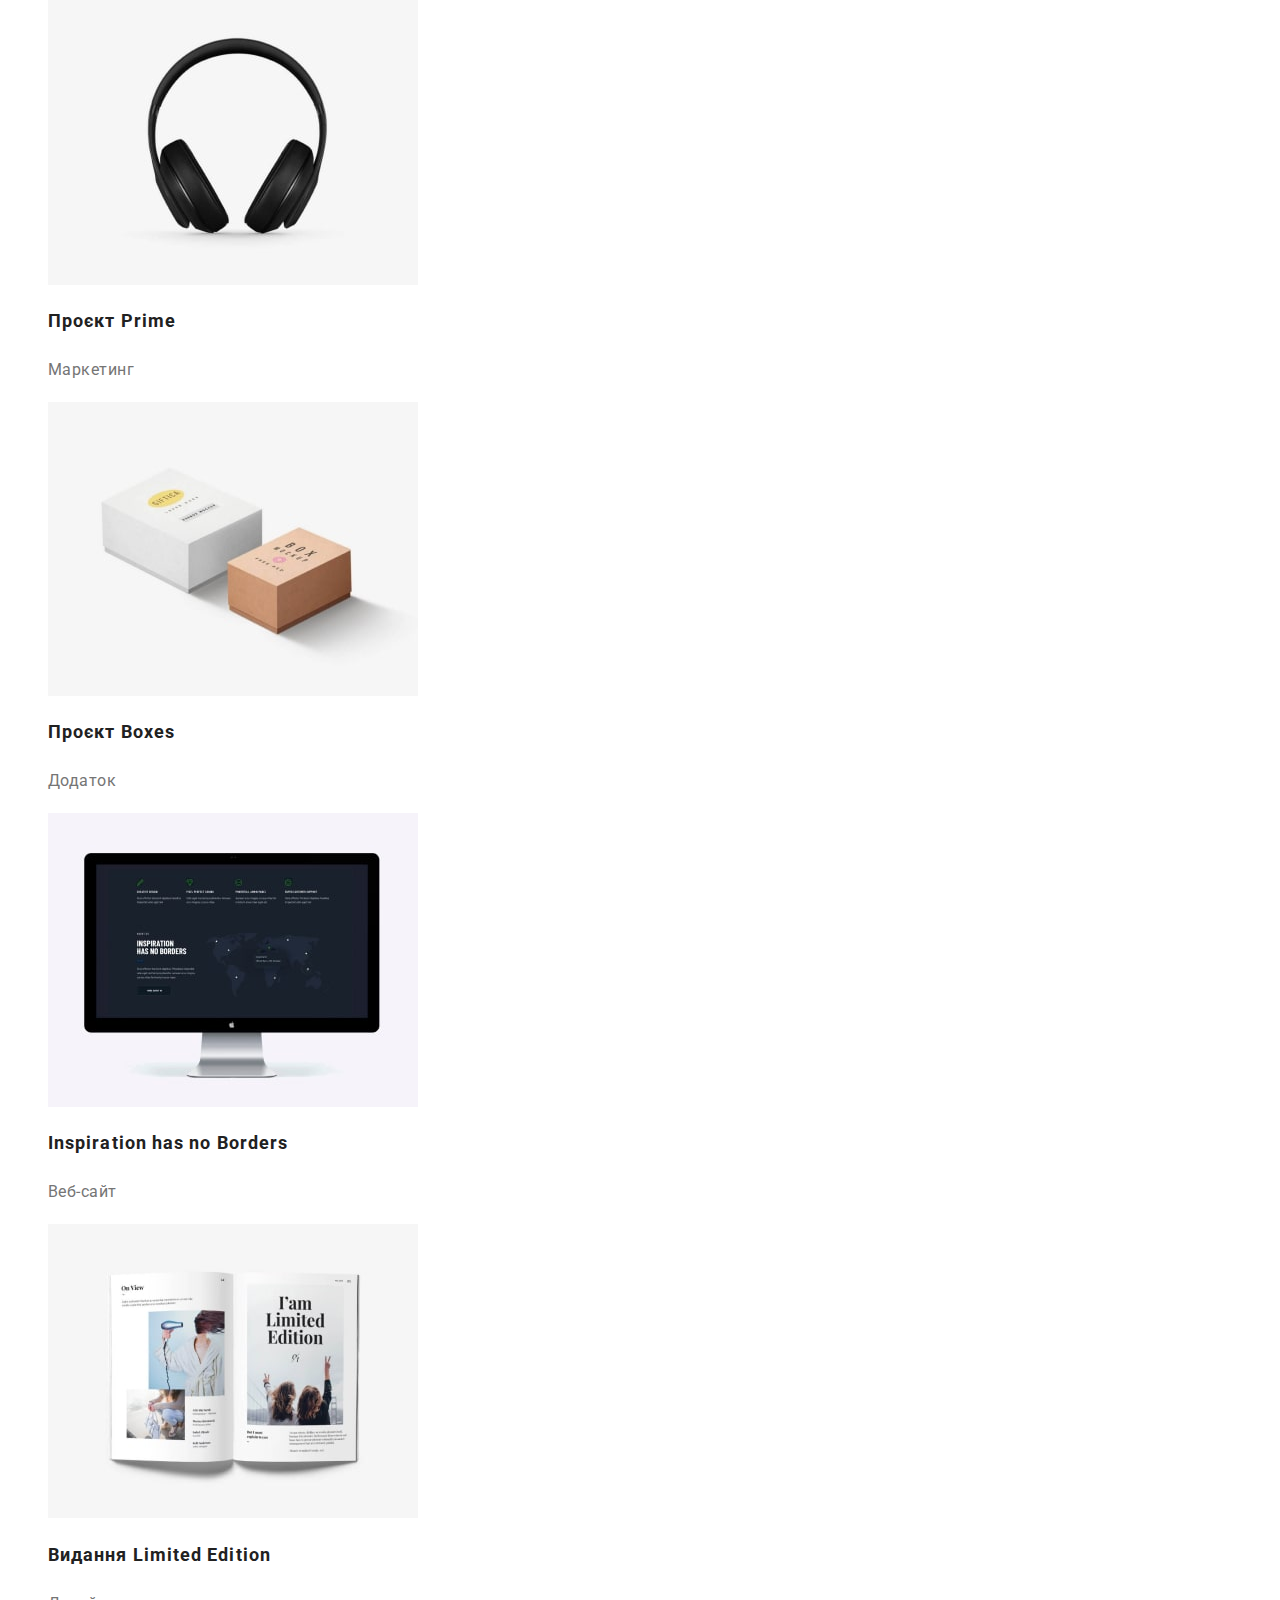
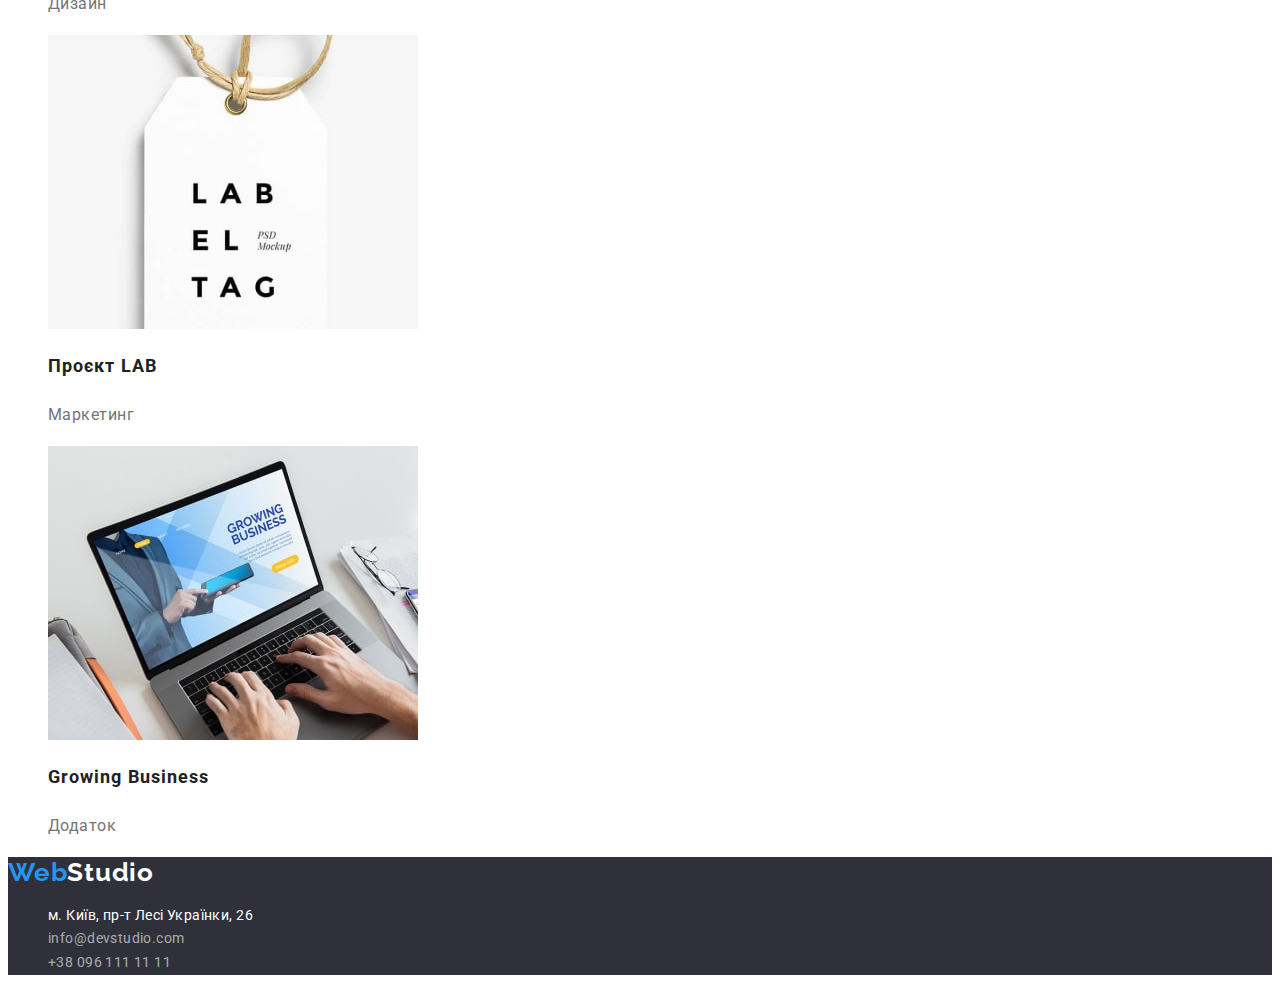
==== commit ff3f36d3: "Правки загальні" ====
--- a/portfolio.html
+++ b/portfolio.html
@@ -32,7 +32,7 @@
     <!-- контент сторінки -->
     <main>
         <section>
-            <h1 class="hero-title visually-hidden">Портфоліо</h1>
+            <h1 class="visually-hidden">Портфоліо</h1>
             <!-- фільтр -->
             <ul class="all-button">
                 <li class="all"><button type="button" class="fr-button">Усі</button></li>
@@ -43,50 +43,50 @@
             </ul>
             <!-- список робіт -->
             <ul>
-                <li class="card-border"><a href="#">
+                <li><a href="#">
                     <img src="./images/portf-01.jpg" alt="ноутбук з відкритим сайтом" width="370" />
-                    <h2 class="title-name">Технокряк</h2>
-                    <p class="title-subname">Веб-сайт</p></a>
+                    <h2 class="title-portfolio">Технокряк</h2>
+                    <p class="subname-portfolio">Веб-сайт</p></a>
                 </li>
-                <li class="card-border"><a href="#">
+                <li><a href="#">
                     <img src="./images/portf-02.jpg" alt="баскетболісти" width="370" />
-                    <h2 class="title-name">Постер <span lang="en">New Orlean vs Golden Star</span></h2>
-                    <p class="title-subname">Дизайн</p></a>
+                    <h2 class="title-portfolio">Постер <span lang="en">New Orlean vs Golden Star</span></h2>
+                    <p class="subname-portfolio">Дизайн</p></a>
                 </li>
-                <li class="card-border"><a href="#">
+                <li><a href="#">
                     <img src="./images/portf-03.jpg" alt="логотип форми риби" width="370" />
-                    <h2 class="title-name">Ресторан <span lang="en">Seafood</span></h2>
-                    <p class="title-subname">Додаток</p></a>
+                    <h2 class="title-portfolio">Ресторан <span lang="en">Seafood</span></h2>
+                    <p class="subname-portfolio">Додаток</p></a>
                 </li>
-                <li class="card-border"><a href="#">
+                <li><a href="#">
                     <img src="./images/portf-04.jpg" alt="навушники" width="370" />
-                    <h2 class="title-name">Проєкт <span lang="en">Prime</span></h2>
-                    <p class="title-subname">Маркетинг</p></a>
+                    <h2 class="title-portfolio">Проєкт <span lang="en">Prime</span></h2>
+                    <p class="subname-portfolio">Маркетинг</p></a>
                 </li>
-                <li class="card-border"><a href="#">
+                <li><a href="#">
                     <img src="./images/portf-05.jpg" alt="дві коробки" width="370" />
-                    <h2 class="title-name">Проєкт <span lang="en">Boxes</span></h2>
-                    <p class="title-subname">Додаток</p></a>
+                    <h2 class="title-portfolio">Проєкт <span lang="en">Boxes</span></h2>
+                    <p class="subname-portfolio">Додаток</p></a>
                 </li>
-                <li class="card-border"><a href="#">
+                <li><a href="#">
                     <img src="./images/portf-06.jpg" alt="монітор з відкритим сайтом" width="370" />
-                    <h2 class="title-name" lang="en">Inspiration has no Borders</h2>
-                    <p class="title-subname">Веб-сайт</p></a>
+                    <h2 class="title-portfolio" lang="en">Inspiration has no Borders</h2>
+                    <p class="subname-portfolio">Веб-сайт</p></a>
                 </li>
-                <li class="card-border"><a href="#">
+                <li><a href="#">
                     <img src="./images/portf-07.jpg" alt="журнал" width="370" />
-                    <h2 class="title-name">Видання <span lang="en">Limited Edition</span></h2>
-                    <p class="title-subname">Дизайн</p></a>
+                    <h2 class="title-portfolio">Видання <span lang="en">Limited Edition</span></h2>
+                    <p class="subname-portfolio">Дизайн</p></a>
                 </li>
-                <li class="card-border"><a href="#">
+                <li><a href="#">
                     <img src="./images/portf-08.jpg" alt="бірка" width="370" />
-                    <h2 class="title-name">Проєкт <span lang="en">LAB</span></h2>
-                    <p class="title-subname">Маркетинг</p></a>
+                    <h2 class="title-portfolio">Проєкт <span lang="en">LAB</span></h2>
+                    <p class="subname-portfolio">Маркетинг</p></a>
                 </li>
-                <li class="card-border"><a href="#">
+                <li><a href="#">
                     <img src="./images/portf-09.jpg" alt="руки друкують на ноутбуці" width="370" />
-                    <h2 class="title-name" lang="en">Growing Business</h2>
-                    <p class="title-subname">Додаток</p></a>
+                    <h2 class="title-portfolio" lang="en">Growing Business</h2>
+                    <p class="subname-portfolio">Додаток</p></a>
                 </li>
             </ul>
         </section>
--- a/css/styles.css
+++ b/css/styles.css
@@ -32,6 +32,7 @@
 
 .hero-button,
 .all-button .fr-button {
+    font-family: inherit;
     cursor: pointer;
 }
 
@@ -130,7 +131,7 @@
     color: var(--primary-color-text);
 }
 
-/* !!!стилі головної Студія!!! */
+/* ----------!!!стилі головної Студія!!!---------- */
 .hero {
     background-color: var(--footer-color-bg);
 }
@@ -149,8 +150,6 @@
     font-weight: 700;
     font-size: 16px;
     line-height: 1.88;
-    display: flex;
-    align-items: center;
     text-align: center;
     letter-spacing: 0.06em;
     background-color: var(--primary-color-text);
@@ -162,9 +161,17 @@
 }
 
 .visually-hidden {
-    position: fixed;
-    transform: scale(0);
-}
+    position: absolute;
+    white-space: nowrap;
+    height: 1px;
+    width: 1px;
+    border: 0;
+    overflow: hidden;
+    clip: rect(0 0 0 0);
+    padding: 0;
+    margin: -1px;
+    clip-path: inset(50%);
+  }
 .title-section {
     font-style: normal;
     font-weight: 700;
@@ -184,7 +191,6 @@
     color: var(--main-color-text);
 }
 .paragraph-perevagy {
-    font-style: normal;
     font-size: 14px;
     line-height: 1.71;
     letter-spacing: 0.03em;
@@ -200,7 +206,6 @@
     color: var(--main-color-text);
 }
 .title-subname {
-    font-style: normal;
     font-size: 16px;
     line-height: 1.19;
     text-align: center;
@@ -222,13 +227,7 @@
     text-decoration: none;
 }
 
-/* !!!стилі головної Портфоліо!!! */
-
-/* класи 
-.hero-title, 
-.title-name, 
-.title-subname 
-взяті із стилів головної Студія */
+/* ----------!!!стилі головної Портфоліо!!!---------- */
 
 /* стилі Фільтра */
 .all .fr-button,
@@ -259,7 +258,19 @@
     color: var(--footer-color-text);
 }
 
-.card-border {
-    box-sizing: border-box;
-    border: 1px solid var(--card-border-color);
-}+
+.title-portfolio {
+    font-style: normal;
+    font-weight: 700;
+    font-size: 18px;
+    line-height: 2;
+    letter-spacing: 0.06em;
+    color: var(--main-color-text)
+}
+.subname-portfolio {
+    font-style: normal;
+    font-size: 16px;
+    line-height: 1.88;
+    letter-spacing: 0.03em;
+    color: var(--secondary-color-text);
+}
